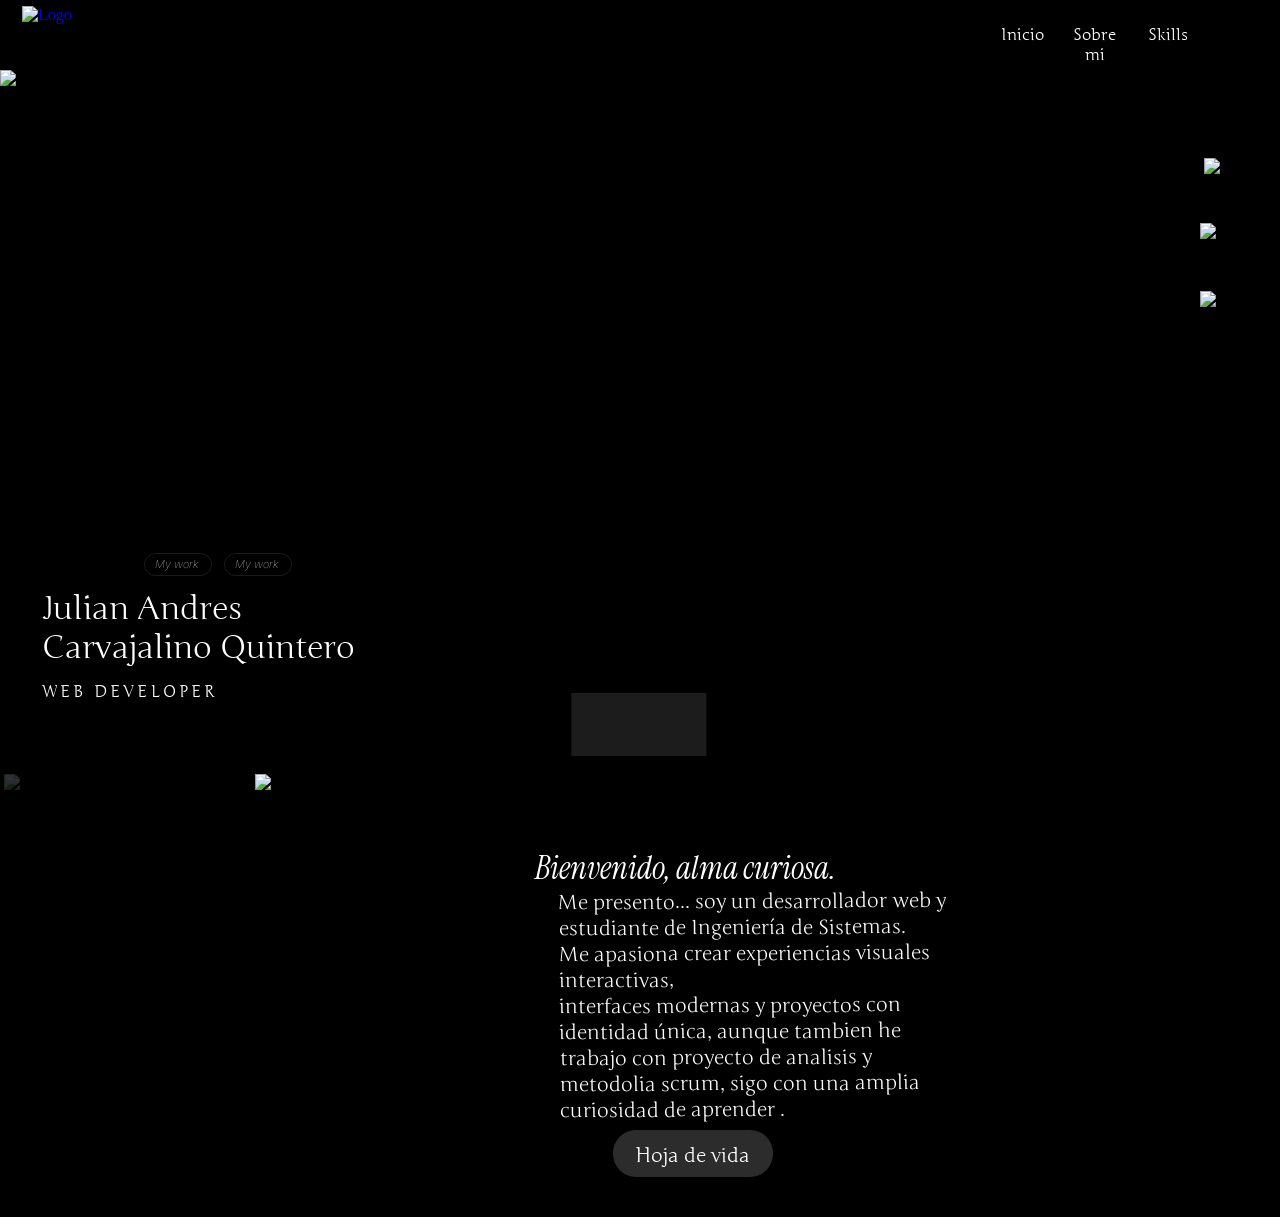
==== index.html @ bc27d87f "Initial portfolio" ====
<!DOCTYPE html>
<html lang="es">
<head>
  <meta charset="UTF-8" />
  <meta name="viewport" content="width=device-width, initial-scale=1.0" />
  <title>Julian Carvajalino - Portafolio</title>
  <link rel="preconnect" href="https://fonts.googleapis.com" />
  <link rel="preconnect" href="https://fonts.gstatic.com" crossorigin />
  <link href="https://fonts.googleapis.com/css2?family=Instrument+Serif:ital@1&family=Inter:wght@100;200;300;400&family=Junge&display=swap" rel="stylesheet" />
  <style>
    * { margin: 0; padding: 0; box-sizing: border-box; }
    body { background: #000; overflow-x: hidden; }

    /* ===== HEADER ===== */
    .Header {
      position: relative;
      width: 100%;
      height: 70px;
    }
    .Header .bar {
      position: absolute;
      background: #000;
      height: 70px;
      left: 0;
      right: 0;
      top: 0;
    }
    .Header .icono {
      position: absolute;
      display: block;
      cursor: pointer;
      height: 52.031px;
      left: 21.97px;
      top: 6.01px;
      width: 59.917px;
    }
    .Header .icono img {
      position: absolute;
      inset: 0;
      max-width: none;
      object-fit: cover;
      pointer-events: none;
      width: 100%;
      height: 100%;
    }
    .Header nav button {
      position: absolute;
      display: block;
      background: none;
      border: none;
      color: #fff;
      cursor: pointer;
      font-family: 'Junge', sans-serif;
      font-size: 16px;
      top: 25px;
      padding: 0;
    }
    .Header nav button p { line-height: normal; }
    .Header .btn-inicio { left: 1001.2px; width: 42.966px; }
    .Header .btn-sobremi { left: 1061.15px; width: 66.946px; }
    .Header .btn-skills { left: 1148.08px; width: 39.968px; }

    /* ===== HERO ===== */
    .Hero {
      position: relative;
      width: 100%;
      height: 703.989px;
      filter: drop-shadow(0px 4px 2px rgba(0,0,0,0.25));
    }
    .Hero .banner {
      position: absolute;
      height: 703.989px;
      left: 0;
      right: 1px;
      top: 0;
      overflow: hidden;
      pointer-events: none;
    }
    .Hero .banner img {
      position: absolute;
      height: 105.42%;
      left: -0.58%;
      max-width: none;
      top: 0;
      width: 101.15%;
    }
    .Hero .overlay {
      position: absolute;
      background: linear-gradient(to right, #000, rgba(0,0,0,0));
      height: 703.989px;
      left: 1px;
      opacity: 0.62;
      right: 0;
      top: 0;
    }
    .Hero .rounded-bg {
      position: absolute;
      background: rgba(0,0,0,0.2);
      height: 195.991px;
      left: 23.04px;
      border-radius: 29px;
      top: 458.44px;
      width: 409.652px;
    }
    .Hero .image2 {
      position: absolute;
      aspect-ratio: 1200 / 607;
      left: 0;
      right: 3px;
      top: 0;
    }
    .Hero .image2 img {
      position: absolute;
      inset: 0;
      max-width: none;
      object-fit: cover;
      pointer-events: none;
      width: 100%;
      height: 100%;
    }
    .Hero .webdev {
      position: absolute;
      font-family: 'Junge', sans-serif;
      height: 22.528px;
      line-height: normal;
      left: 42.07px;
      font-size: 16px;
      color: #fff;
      top: 611.63px;
      letter-spacing: 3.2px;
      width: 203.324px;
    }
    .Hero .name {
      position: absolute;
      font-family: 'Junge', sans-serif;
      height: 92.363px;
      line-height: 0;
      left: 42.07px;
      font-size: 32px;
      color: #fff;
      top: 519.26px;
      width: 371.591px;
      white-space: pre-wrap;
    }
    .Hero .name p { line-height: normal; margin-bottom: 0; }
    .Hero .social {
      position: absolute;
      display: block;
      background: none;
      border: none;
      cursor: pointer;
      padding: 0;
    }
    .Hero .social img {
      display: block;
      max-width: none;
      width: 100%;
      height: 100%;
    }
    .Hero .btn-watsap { right: 32.13px; width: 44px; height: 44px; top: 87.86px; }
    .Hero .btn-linkedin { right: 30.13px; width: 50px; height: 50px; top: 152.86px; }
    .Hero .btn-github { right: 30.13px; width: 50px; height: 50px; top: 220.86px; }
    .Hero .mywork-bg {
      position: absolute;
      background: rgba(0,0,0,0.2);
      height: 22.528px;
      border-radius: 11px;
      top: 483.22px;
      width: 67.107px;
    }
    .Hero .mywork-border {
      position: absolute;
      border: 0.5px solid rgba(255,255,255,0.1);
      inset: -0.5px;
      pointer-events: none;
      border-radius: 11.5px;
    }
    .Hero .mywork-text {
      position: absolute;
      font-family: 'Inter', sans-serif;
      font-weight: 100;
      height: 15.769px;
      font-style: italic;
      line-height: normal;
      font-size: 11px;
      color: #fff;
      top: 486.6px;
      width: 46.073px;
    }
    .Hero .mw1 .mywork-bg { left: 224.36px; }
    .Hero .mw1 .mywork-text { left: 235.37px; }
    .Hero .mw2 .mywork-bg { left: 144.23px; }
    .Hero .mw2 .mywork-text { left: 155.25px; }
    .Hero .white-bar {
      position: absolute;
      background: #fff;
      height: 63.077px;
      left: calc(50% - 1px);
      opacity: 0.11;
      top: 622.89px;
      width: 135.215px;
      transform: translateX(-50%);
    }

    /* ===== ABOUT ME ===== */
    .AboutMe {
      position: relative;
      width: 100%;
      height: 443px;
    }
    .AboutMe .bg-black {
      position: absolute;
      background: #000;
      border: 1px solid;
      height: 443px;
      left: 0;
      right: 3px;
      top: 0;
    }
    .AboutMe .bg-effects {
      position: absolute;
      height: 443px;
      left: 4px;
      right: 0;
      top: 0;
    }
    .AboutMe .bg-effects img {
      position: absolute;
      inset: 0;
      max-width: none;
      object-fit: cover;
      opacity: 0.2;
      pointer-events: none;
      width: 100%;
      height: 100%;
    }
    .AboutMe .img-person {
      position: absolute;
      height: 443px;
      left: 255px;
      top: 0;
      width: 249.279px;
    }
    .AboutMe .img-person img {
      position: absolute;
      inset: 0;
      max-width: none;
      object-fit: cover;
      pointer-events: none;
      width: 100%;
      height: 100%;
    }
    .AboutMe .text-wrap {
      position: absolute;
      display: flex;
      height: 189.877px;
      align-items: center;
      justify-content: center;
      right: 722px;
      top: 113px;
      transform: translateX(100%);
      width: 392px;
    }
    .AboutMe .text-inner {
      transform: rotate(-0.32deg) skewX(0.16deg);
    }
    .AboutMe .text-inner p {
      font-family: 'Junge', sans-serif;
      height: 187.706px;
      line-height: 0;
      font-size: 20px;
      color: #fff;
      width: 390.439px;
      white-space: pre-wrap;
      font-variation-settings: "CTGR" 0, "wdth" 100, "wght" 400;
    }
    .AboutMe .text-inner p span { display: block; line-height: normal; }
    .AboutMe .btn-cv-bg {
      position: absolute;
      background: rgba(217,217,217,0.2);
      height: 47px;
      left: 613px;
      border-radius: 23px;
      top: 356px;
      width: 160px;
    }
    .AboutMe .btn-cv {
      position: absolute;
      font-family: 'Junge', sans-serif;
      height: 23px;
      line-height: normal;
      left: 634px;
      font-size: 20px;
      color: #fff;
      top: 368px;
      width: 117px;
      background: none;
      border: none;
      cursor: pointer;
      padding: 0;
    }
    .AboutMe .welcome {
      position: absolute;
      font-family: 'Instrument Serif', serif;
      height: 40.05px;
      font-style: italic;
      left: 535px;
      font-size: 32px;
      color: #fff;
      top: 73px;
      width: 316px;
    }
    .AboutMe .arrow {
      position: absolute;
      display: flex;
      align-items: center;
      justify-content: center;
      left: calc(50% - 1.5px);
      width: 0;
      height: 0;
      top: 60.48px;
      transform: translateX(-50%);
    }
    .AboutMe .arrow-inner { transform: rotate(90deg); }
  </style>
</head>
<body>

  <!-- ============================== HEADER ============================== -->
  <header class="Header" data-name="Header">
    <div class="bar"></div>
    <a class="icono" href="/" target="_self" data-name="Icon_gato">
      <img src="AQUI_ICONO_GATO.png" alt="Logo" />
    </a>
    <nav>
      <button class="btn-inicio" data-name="Btn_Inicio"><p>Inicio</p></button>
      <button class="btn-sobremi" data-name="Btn_Sobremi"><p>Sobre mi</p></button>
      <button class="btn-skills" data-name="Btn_Skills"><p>Skills</p></button>
    </nav>
  </header>

  <!-- ============================== HERO ============================== -->
  <section class="Hero" data-name="Hero">
    <figure class="banner" data-name="Benner">
      <img src="AQUI_BANNER.jpg" alt="Banner fondo" />
    </figure>
    <div class="overlay" data-name="overlay oscuro"></div>
    <div class="rounded-bg"></div>
    <figure class="image2" data-name="image 2">
      <img src="AQUI_IMAGE2.png" alt="Julian Carvajalino" />
    </figure>
    <p class="webdev">WEB DEVELOPER</p>
    <div class="name">
      <p>Julian Andres</p>
      <p>Carvajalino Quintero</p>
    </div>

    <button class="social btn-watsap" data-name="Btn_Watsap">
      <img src="AQUI_BTN_WATSAP.png" alt="WhatsApp" />
    </button>
    <button class="social btn-linkedin" data-name="Btn_linkedin">
      <img src="AQUI_BTN_LINKEDIN.png" alt="LinkedIn" />
    </button>
    <button class="social btn-github" data-name="Btn_git">
      <img src="AQUI_BTN_GIT.png" alt="GitHub" />
    </button>

    <div class="mw1">
      <div class="mywork-bg"><div class="mywork-border"></div></div>
      <p class="mywork-text">My work</p>
    </div>
    <div class="mw2">
      <div class="mywork-bg"><div class="mywork-border"></div></div>
      <p class="mywork-text">My work</p>
    </div>

    <div class="white-bar"></div>
  </section>

  <!-- ============================== ABOUT ME ============================== -->
  <section class="AboutMe" data-name="About me">
    <div class="bg-black"></div>
    <figure class="bg-effects" data-name="210824_medium-ezgif.com-effects 1">
      <img src="AQUI_210824_EFFECTS.gif" alt="Efecto de fondo" />
    </figure>
    <figure class="img-person" data-name="image 3">
      <img src="AQUI_IMAGE3.png" alt="Julian Carvajalino" />
    </figure>

    <div class="text-wrap">
      <div class="text-inner">
        <p>
          <span>Me presento... soy un desarrollador web y estudiante de Ingeniería de Sistemas.</span>
          <span>Me apasiona crear experiencias visuales interactivas,</span>
          <span>interfaces modernas y proyectos con identidad única, aunque tambien he trabajo con proyecto de analisis y metodolia scrum, sigo con una amplia curiosidad de aprender .</span>
        </p>
      </div>
    </div>

    <div class="btn-cv-bg"></div>
    <button class="btn-cv" data-name="Btn_cv">Hoja de vida</button>
    <p class="welcome">Bienvenido, alma curiosa.</p>

    <div class="arrow">
      <div class="arrow-inner">
        <svg fill="none" preserveAspectRatio="none" viewBox="0 0 20.9099 36.8198" xmlns="http://www.w3.org/2000/svg">
          <path d="M0.75 35.5703L10.455 1.25L20.1599 35.5703" stroke="white" stroke-width="1.5" fill="none" />
        </svg>
      </div>
    </div>
  </section>

</body>
</html>
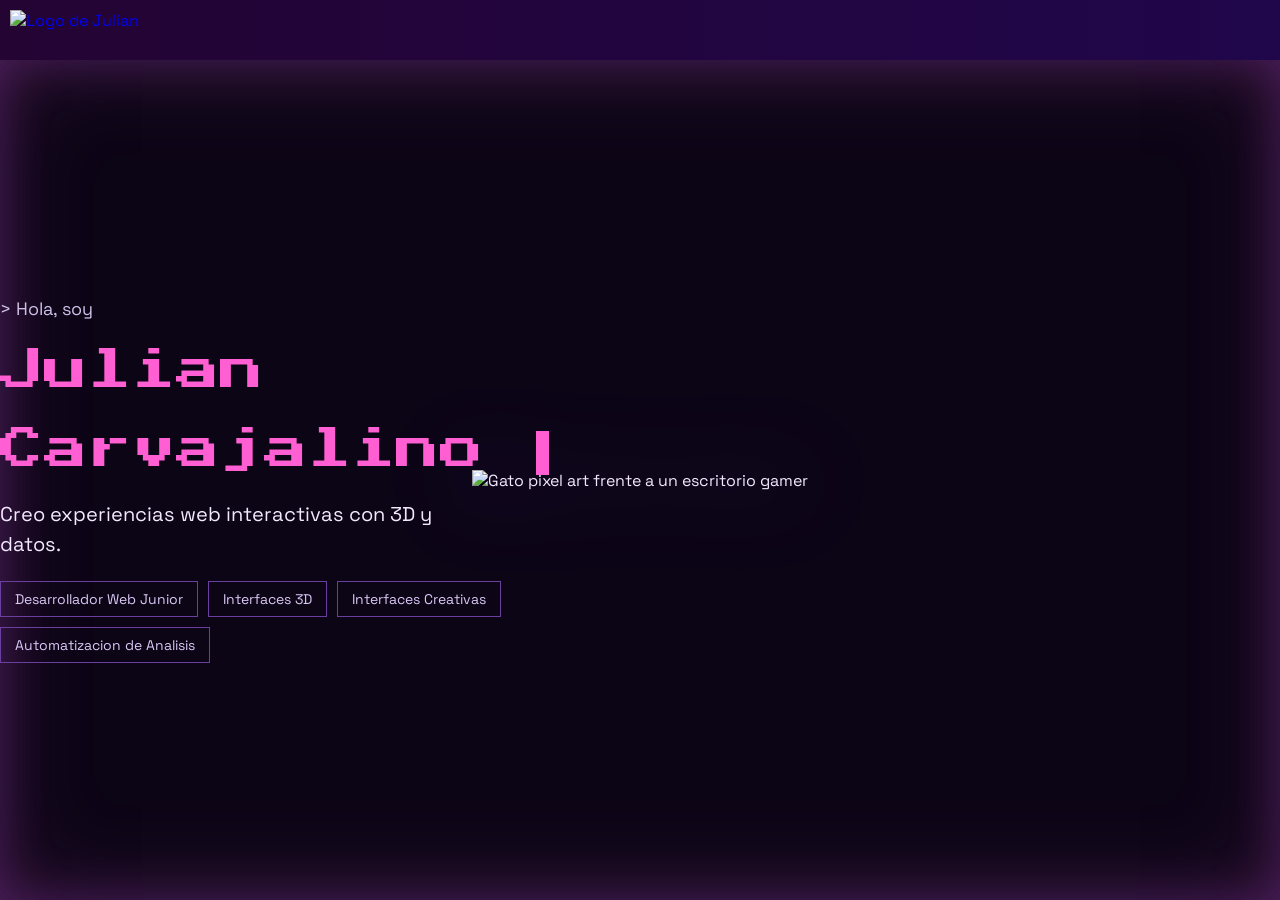
==== commit ff4c91b9: "Cambio de diseño y reformular ideas" ====
--- a/index.html
+++ b/index.html
@@ -1,414 +1,39 @@
 <!DOCTYPE html>
 <html lang="es">
 <head>
-  <meta charset="UTF-8" />
-  <meta name="viewport" content="width=device-width, initial-scale=1.0" />
-  <title>Julian Carvajalino - Portafolio</title>
-  <link rel="preconnect" href="https://fonts.googleapis.com" />
-  <link rel="preconnect" href="https://fonts.gstatic.com" crossorigin />
-  <link href="https://fonts.googleapis.com/css2?family=Instrument+Serif:ital@1&family=Inter:wght@100;200;300;400&family=Junge&display=swap" rel="stylesheet" />
-  <style>
-    * { margin: 0; padding: 0; box-sizing: border-box; }
-    body { background: #000; overflow-x: hidden; }
-
-    /* ===== HEADER ===== */
-    .Header {
-      position: relative;
-      width: 100%;
-      height: 70px;
-    }
-    .Header .bar {
-      position: absolute;
-      background: #000;
-      height: 70px;
-      left: 0;
-      right: 0;
-      top: 0;
-    }
-    .Header .icono {
-      position: absolute;
-      display: block;
-      cursor: pointer;
-      height: 52.031px;
-      left: 21.97px;
-      top: 6.01px;
-      width: 59.917px;
-    }
-    .Header .icono img {
-      position: absolute;
-      inset: 0;
-      max-width: none;
-      object-fit: cover;
-      pointer-events: none;
-      width: 100%;
-      height: 100%;
-    }
-    .Header nav button {
-      position: absolute;
-      display: block;
-      background: none;
-      border: none;
-      color: #fff;
-      cursor: pointer;
-      font-family: 'Junge', sans-serif;
-      font-size: 16px;
-      top: 25px;
-      padding: 0;
-    }
-    .Header nav button p { line-height: normal; }
-    .Header .btn-inicio { left: 1001.2px; width: 42.966px; }
-    .Header .btn-sobremi { left: 1061.15px; width: 66.946px; }
-    .Header .btn-skills { left: 1148.08px; width: 39.968px; }
-
-    /* ===== HERO ===== */
-    .Hero {
-      position: relative;
-      width: 100%;
-      height: 703.989px;
-      filter: drop-shadow(0px 4px 2px rgba(0,0,0,0.25));
-    }
-    .Hero .banner {
-      position: absolute;
-      height: 703.989px;
-      left: 0;
-      right: 1px;
-      top: 0;
-      overflow: hidden;
-      pointer-events: none;
-    }
-    .Hero .banner img {
-      position: absolute;
-      height: 105.42%;
-      left: -0.58%;
-      max-width: none;
-      top: 0;
-      width: 101.15%;
-    }
-    .Hero .overlay {
-      position: absolute;
-      background: linear-gradient(to right, #000, rgba(0,0,0,0));
-      height: 703.989px;
-      left: 1px;
-      opacity: 0.62;
-      right: 0;
-      top: 0;
-    }
-    .Hero .rounded-bg {
-      position: absolute;
-      background: rgba(0,0,0,0.2);
-      height: 195.991px;
-      left: 23.04px;
-      border-radius: 29px;
-      top: 458.44px;
-      width: 409.652px;
-    }
-    .Hero .image2 {
-      position: absolute;
-      aspect-ratio: 1200 / 607;
-      left: 0;
-      right: 3px;
-      top: 0;
-    }
-    .Hero .image2 img {
-      position: absolute;
-      inset: 0;
-      max-width: none;
-      object-fit: cover;
-      pointer-events: none;
-      width: 100%;
-      height: 100%;
-    }
-    .Hero .webdev {
-      position: absolute;
-      font-family: 'Junge', sans-serif;
-      height: 22.528px;
-      line-height: normal;
-      left: 42.07px;
-      font-size: 16px;
-      color: #fff;
-      top: 611.63px;
-      letter-spacing: 3.2px;
-      width: 203.324px;
-    }
-    .Hero .name {
-      position: absolute;
-      font-family: 'Junge', sans-serif;
-      height: 92.363px;
-      line-height: 0;
-      left: 42.07px;
-      font-size: 32px;
-      color: #fff;
-      top: 519.26px;
-      width: 371.591px;
-      white-space: pre-wrap;
-    }
-    .Hero .name p { line-height: normal; margin-bottom: 0; }
-    .Hero .social {
-      position: absolute;
-      display: block;
-      background: none;
-      border: none;
-      cursor: pointer;
-      padding: 0;
-    }
-    .Hero .social img {
-      display: block;
-      max-width: none;
-      width: 100%;
-      height: 100%;
-    }
-    .Hero .btn-watsap { right: 32.13px; width: 44px; height: 44px; top: 87.86px; }
-    .Hero .btn-linkedin { right: 30.13px; width: 50px; height: 50px; top: 152.86px; }
-    .Hero .btn-github { right: 30.13px; width: 50px; height: 50px; top: 220.86px; }
-    .Hero .mywork-bg {
-      position: absolute;
-      background: rgba(0,0,0,0.2);
-      height: 22.528px;
-      border-radius: 11px;
-      top: 483.22px;
-      width: 67.107px;
-    }
-    .Hero .mywork-border {
-      position: absolute;
-      border: 0.5px solid rgba(255,255,255,0.1);
-      inset: -0.5px;
-      pointer-events: none;
-      border-radius: 11.5px;
-    }
-    .Hero .mywork-text {
-      position: absolute;
-      font-family: 'Inter', sans-serif;
-      font-weight: 100;
-      height: 15.769px;
-      font-style: italic;
-      line-height: normal;
-      font-size: 11px;
-      color: #fff;
-      top: 486.6px;
-      width: 46.073px;
-    }
-    .Hero .mw1 .mywork-bg { left: 224.36px; }
-    .Hero .mw1 .mywork-text { left: 235.37px; }
-    .Hero .mw2 .mywork-bg { left: 144.23px; }
-    .Hero .mw2 .mywork-text { left: 155.25px; }
-    .Hero .white-bar {
-      position: absolute;
-      background: #fff;
-      height: 63.077px;
-      left: calc(50% - 1px);
-      opacity: 0.11;
-      top: 622.89px;
-      width: 135.215px;
-      transform: translateX(-50%);
-    }
-
-    /* ===== ABOUT ME ===== */
-    .AboutMe {
-      position: relative;
-      width: 100%;
-      height: 443px;
-    }
-    .AboutMe .bg-black {
-      position: absolute;
-      background: #000;
-      border: 1px solid;
-      height: 443px;
-      left: 0;
-      right: 3px;
-      top: 0;
-    }
-    .AboutMe .bg-effects {
-      position: absolute;
-      height: 443px;
-      left: 4px;
-      right: 0;
-      top: 0;
-    }
-    .AboutMe .bg-effects img {
-      position: absolute;
-      inset: 0;
-      max-width: none;
-      object-fit: cover;
-      opacity: 0.2;
-      pointer-events: none;
-      width: 100%;
-      height: 100%;
-    }
-    .AboutMe .img-person {
-      position: absolute;
-      height: 443px;
-      left: 255px;
-      top: 0;
-      width: 249.279px;
-    }
-    .AboutMe .img-person img {
-      position: absolute;
-      inset: 0;
-      max-width: none;
-      object-fit: cover;
-      pointer-events: none;
-      width: 100%;
-      height: 100%;
-    }
-    .AboutMe .text-wrap {
-      position: absolute;
-      display: flex;
-      height: 189.877px;
-      align-items: center;
-      justify-content: center;
-      right: 722px;
-      top: 113px;
-      transform: translateX(100%);
-      width: 392px;
-    }
-    .AboutMe .text-inner {
-      transform: rotate(-0.32deg) skewX(0.16deg);
-    }
-    .AboutMe .text-inner p {
-      font-family: 'Junge', sans-serif;
-      height: 187.706px;
-      line-height: 0;
-      font-size: 20px;
-      color: #fff;
-      width: 390.439px;
-      white-space: pre-wrap;
-      font-variation-settings: "CTGR" 0, "wdth" 100, "wght" 400;
-    }
-    .AboutMe .text-inner p span { display: block; line-height: normal; }
-    .AboutMe .btn-cv-bg {
-      position: absolute;
-      background: rgba(217,217,217,0.2);
-      height: 47px;
-      left: 613px;
-      border-radius: 23px;
-      top: 356px;
-      width: 160px;
-    }
-    .AboutMe .btn-cv {
-      position: absolute;
-      font-family: 'Junge', sans-serif;
-      height: 23px;
-      line-height: normal;
-      left: 634px;
-      font-size: 20px;
-      color: #fff;
-      top: 368px;
-      width: 117px;
-      background: none;
-      border: none;
-      cursor: pointer;
-      padding: 0;
-    }
-    .AboutMe .welcome {
-      position: absolute;
-      font-family: 'Instrument Serif', serif;
-      height: 40.05px;
-      font-style: italic;
-      left: 535px;
-      font-size: 32px;
-      color: #fff;
-      top: 73px;
-      width: 316px;
-    }
-    .AboutMe .arrow {
-      position: absolute;
-      display: flex;
-      align-items: center;
-      justify-content: center;
-      left: calc(50% - 1.5px);
-      width: 0;
-      height: 0;
-      top: 60.48px;
-      transform: translateX(-50%);
-    }
-    .AboutMe .arrow-inner { transform: rotate(90deg); }
-  </style>
+  <meta charset="UTF-8">
+  <meta name="viewport" content="width=device-width, initial-scale=1.0">
+  <title>Julian Andrés Carvajalino Quintero | Desarrollador Web</title>
+  <link rel="preconnect" href="https://fonts.googleapis.com">
+  <link rel="preconnect" href="https://fonts.gstatic.com" crossorigin>
+  <link href="https://fonts.googleapis.com/css2?family=Press+Start+2P&family=Space+Grotesk:wght@400;500;700&display=swap" rel="stylesheet">
+  <link rel="stylesheet" href="index.css">
 </head>
 <body>
-
-  <!-- ============================== HEADER ============================== -->
-  <header class="Header" data-name="Header">
-    <div class="bar"></div>
-    <a class="icono" href="/" target="_self" data-name="Icon_gato">
-      <img src="AQUI_ICONO_GATO.png" alt="Logo" />
-    </a>
-    <nav>
-      <button class="btn-inicio" data-name="Btn_Inicio"><p>Inicio</p></button>
-      <button class="btn-sobremi" data-name="Btn_Sobremi"><p>Sobre mi</p></button>
-      <button class="btn-skills" data-name="Btn_Skills"><p>Skills</p></button>
-    </nav>
+  <header>
+    <a href="#" class="logo"><img src="https://i.ibb.co/m5TYHz9v/image-removebg-preview.png" alt="Logo de Julian"></a>
   </header>
 
-  <!-- ============================== HERO ============================== -->
-  <section class="Hero" data-name="Hero">
-    <figure class="banner" data-name="Benner">
-      <img src="AQUI_BANNER.jpg" alt="Banner fondo" />
-    </figure>
-    <div class="overlay" data-name="overlay oscuro"></div>
-    <div class="rounded-bg"></div>
-    <figure class="image2" data-name="image 2">
-      <img src="AQUI_IMAGE2.png" alt="Julian Carvajalino" />
-    </figure>
-    <p class="webdev">WEB DEVELOPER</p>
-    <div class="name">
-      <p>Julian Andres</p>
-      <p>Carvajalino Quintero</p>
-    </div>
+  <main>
+    <div class="overlay"></div>
 
-    <button class="social btn-watsap" data-name="Btn_Watsap">
-      <img src="AQUI_BTN_WATSAP.png" alt="WhatsApp" />
-    </button>
-    <button class="social btn-linkedin" data-name="Btn_linkedin">
-      <img src="AQUI_BTN_LINKEDIN.png" alt="LinkedIn" />
-    </button>
-    <button class="social btn-github" data-name="Btn_git">
-      <img src="AQUI_BTN_GIT.png" alt="GitHub" />
-    </button>
+    <section class="hero">
+      <div class="hero-text">
+        <p class="saludo">&gt; Hola, soy</p>
+        <h1>Julian </h1>
+        <h1>Carvajalino <span class="cursor" aria-hidden="true"></span></h1>
+        <p class="frase">Creo experiencias web interactivas con 3D y datos.</p>
 
-    <div class="mw1">
-      <div class="mywork-bg"><div class="mywork-border"></div></div>
-      <p class="mywork-text">My work</p>
-    </div>
-    <div class="mw2">
-      <div class="mywork-bg"><div class="mywork-border"></div></div>
-      <p class="mywork-text">My work</p>
-    </div>
+        <ul class="etiquetas">
+          <li>Desarrollador Web Junior</li>
+          <li>Interfaces 3D</li>
+          <li>Interfaces Creativas</li>
+          <li>Automatizacion de Analisis</li>
+        </ul>
+      </div>
 
-    <div class="white-bar"></div>
-  </section>
-
-  <!-- ============================== ABOUT ME ============================== -->
-  <section class="AboutMe" data-name="About me">
-    <div class="bg-black"></div>
-    <figure class="bg-effects" data-name="210824_medium-ezgif.com-effects 1">
-      <img src="AQUI_210824_EFFECTS.gif" alt="Efecto de fondo" />
-    </figure>
-    <figure class="img-person" data-name="image 3">
-      <img src="AQUI_IMAGE3.png" alt="Julian Carvajalino" />
-    </figure>
-
-    <div class="text-wrap">
-      <div class="text-inner">
-        <p>
-          <span>Me presento... soy un desarrollador web y estudiante de Ingeniería de Sistemas.</span>
-          <span>Me apasiona crear experiencias visuales interactivas,</span>
-          <span>interfaces modernas y proyectos con identidad única, aunque tambien he trabajo con proyecto de analisis y metodolia scrum, sigo con una amplia curiosidad de aprender .</span>
-        </p>
-      </div>
-    </div>
-
-    <div class="btn-cv-bg"></div>
-    <button class="btn-cv" data-name="Btn_cv">Hoja de vida</button>
-    <p class="welcome">Bienvenido, alma curiosa.</p>
-
-    <div class="arrow">
-      <div class="arrow-inner">
-        <svg fill="none" preserveAspectRatio="none" viewBox="0 0 20.9099 36.8198" xmlns="http://www.w3.org/2000/svg">
-          <path d="M0.75 35.5703L10.455 1.25L20.1599 35.5703" stroke="white" stroke-width="1.5" fill="none" />
-        </svg>
-      </div>
-    </div>
-  </section>
-
+      <img class="hero-gato" src="https://i.postimg.cc/gk1Cxg14/descarga-Photoroom.png" alt="Gato pixel art frente a un escritorio gamer">
+    </section>
+  </main>
 </body>
-</html>
+</html>
--- a/index.css
+++ b/index.css
@@ -0,0 +1,197 @@
+:root {
+    --fondo: #0d0617;
+    --morado: #6b3fa0;
+    --texto: #f3e9ff;
+    --texto-suave: #cdbfe6;
+    --acento: #ff5fd2;
+}
+
+* {
+    margin: 0;
+    padding: 0;
+    box-sizing: border-box;
+}
+
+body {
+    font-family: 'Space Grotesk', sans-serif;
+    background: var(--fondo);
+    color: var(--texto);
+}
+
+a { text-decoration: none; }
+
+a:focus-visible {
+    outline: 3px solid var(--acento);
+    outline-offset: 3px;
+}
+
+/* ---------- Header ---------- */
+body header {
+    height: 60px;
+    width: 100%;
+    background: linear-gradient(to right, #240433, #20064b);
+    display: flex;
+    align-items: center;
+    justify-content: space-between;
+    padding-right: 48px;
+}
+
+body header img {
+    height: 100%;
+    padding: 10px;
+}
+
+header .logo {
+    height: 100%;
+    display: block;
+}
+
+/* ---------- Main ---------- */
+main {
+    position: relative;
+    width: 100%;
+    min-height: calc(100vh - 60px);
+    background-image: url("https://i.postimg.cc/htg0ZxmJ/descarga.jpg");
+    background-size: cover;
+    background-position: center;
+    overflow: hidden;
+    display: flex;
+    justify-content: center;
+    align-items: center;
+}
+
+main .overlay {
+    position: absolute;
+    inset: 0;
+    background: rgba(13, 6, 23, 0.72);
+    backdrop-filter: blur(8px);
+    box-shadow:
+        inset 0 0 50px rgba(190, 80, 255, 0.25),
+        inset 0 0 100px rgba(255, 100, 200, 0.15);
+    pointer-events: none;
+    z-index: 1;
+}
+
+.hero {
+    position: relative;
+    z-index: 2;
+    width: 100%;
+    max-width: 1600px;
+    padding: 48px;
+    display: flex;
+    align-items: center;
+    justify-content: center;
+    gap: 48px;
+}
+
+/* ---------- Texto ---------- */
+.hero-text {
+    display: flex;
+    flex-direction: column;
+    gap: 22px;
+    left: 0;
+    position: absolute;
+}
+
+.saludo {
+    font-size: 18px;
+    color: var(--texto-suave);
+}
+
+.hero-text h1 {
+    font-family: 'Press Start 2P', monospace;
+    font-weight: 400;
+    font-size: clamp(24px, 3.4vw, 44px);
+    line-height: 1.3;
+    color: var(--acento);
+}
+
+.cursor {
+    display: inline-block;
+    width: 0.3em;
+    height: 1em;
+    margin-left: 8px;
+    background: var(--acento);
+    vertical-align: -0.1em;
+    animation: parpadeo 1s steps(2) infinite;
+}
+
+@keyframes parpadeo { 50% { opacity: 0; } }
+
+.apellido {
+    font-size: 22px;
+    font-weight: 500;
+    color: var(--texto-suave);
+}
+
+.frase {
+    font-size: 20px;
+    line-height: 1.5;
+    max-width: 480px;
+}
+
+.etiquetas {
+    list-style: none;
+    display: inline-flex;
+    flex-wrap: wrap;
+    gap: 10px;
+    max-width: 600px;
+}
+
+.etiquetas li {
+    padding: 8px 14px;
+    border: 1px solid var(--morado);
+    color: #d9c8f5;
+    font-size: 14px;
+}
+
+/* ---------- Botones ---------- */
+.acciones {
+    display: flex;
+    flex-wrap: wrap;
+    gap: 16px;
+    margin-top: 8px;
+}
+
+.btn {
+    display: inline-block;
+    padding: 15px 28px;
+    font-size: 16px;
+    transition: background .2s, color .2s, border-color .2s;
+}
+
+.btn-principal {
+    background: var(--acento);
+    color: #1a0630;
+    font-weight: 700;
+    border: 2px solid var(--acento);
+}
+
+.btn-principal:hover { background: #ff86e0; border-color: #ff86e0; }
+
+.btn-secundario {
+    border: 2px solid var(--morado);
+    color: var(--texto);
+    font-weight: 500;
+}
+
+.btn-secundario:hover { border-color: var(--acento); color: var(--acento); }
+
+/* ---------- Gato ---------- */
+main img.hero-gato {
+    filter: drop-shadow(0 0 40px rgba(138, 63, 252, 0.55));
+    position: absolute;
+    z-index: -1;
+}
+
+/* ---------- Móvil ---------- */
+@media (max-width: 800px) {
+    body header { padding-right: 20px; }
+    header nav { gap: 18px; font-size: 14px; }
+    .hero { flex-direction: column; padding: 32px 24px 48px; }
+    main img.hero-gato { max-width: 320px; }
+}
+
+@media (prefers-reduced-motion: reduce) {
+    .cursor { animation: none; }
+}
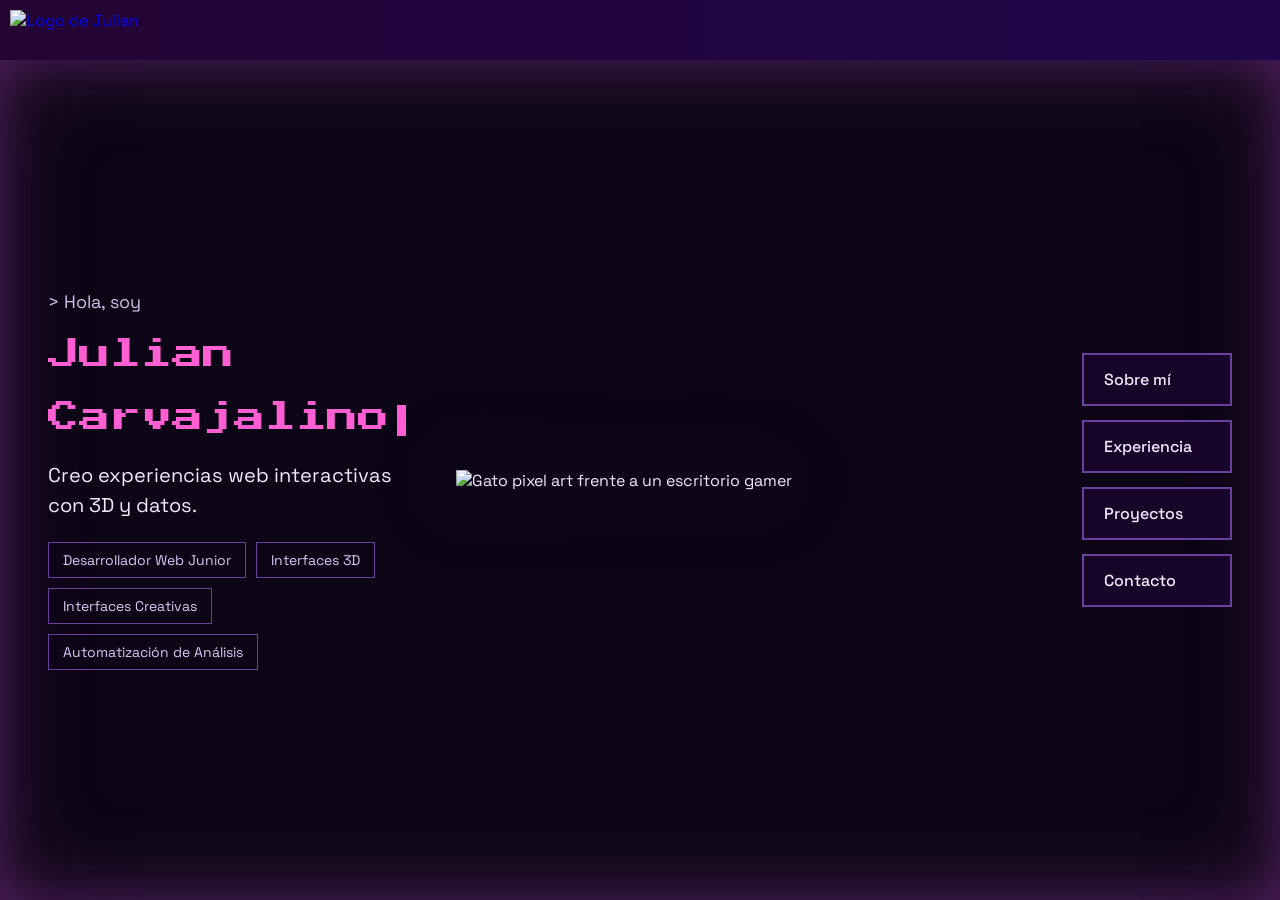
==== commit bce01fba: "fit: mejora vista principal" ====
--- a/index.html
+++ b/index.html
@@ -20,20 +20,86 @@
     <section class="hero">
       <div class="hero-text">
         <p class="saludo">&gt; Hola, soy</p>
-        <h1>Julian </h1>
-        <h1>Carvajalino <span class="cursor" aria-hidden="true"></span></h1>
+        <h1>Julian</h1>
+        <h1>Carvajalino<span class="cursor" aria-hidden="true"></span></h1>
         <p class="frase">Creo experiencias web interactivas con 3D y datos.</p>
 
         <ul class="etiquetas">
           <li>Desarrollador Web Junior</li>
           <li>Interfaces 3D</li>
           <li>Interfaces Creativas</li>
-          <li>Automatizacion de Analisis</li>
+          <li>Automatización de Análisis</li>
         </ul>
       </div>
 
       <img class="hero-gato" src="https://i.postimg.cc/gk1Cxg14/descarga-Photoroom.png" alt="Gato pixel art frente a un escritorio gamer">
+
+      <!-- Botones de la derecha: cada uno abre un panel -->
+      <nav class="menu" aria-label="Secciones del portafolio">
+        <button type="button" class="menu-btn" data-panel="sobre-mi" aria-haspopup="dialog">Sobre mí</button>
+        <button type="button" class="menu-btn" data-panel="experiencia" aria-haspopup="dialog">Experiencia</button>
+        <button type="button" class="menu-btn" data-panel="proyectos" aria-haspopup="dialog">Proyectos</button>
+        <button type="button" class="menu-btn" data-panel="contacto" aria-haspopup="dialog">Contacto</button>
+      </nav>
     </section>
+
+    <!-- ========== PANELES (se abren por encima) ========== -->
+    <div class="panel" id="sobre-mi" role="dialog" aria-modal="true" aria-labelledby="t-sobre-mi" hidden>
+      <div class="panel-card">
+        <button type="button" class="panel-cerrar" aria-label="Cerrar">&times;</button>
+        <h2 id="t-sobre-mi">Sobre mí</h2>
+        <p>Soy desarrollador web junior y me gusta construir interfaces que se sienten vivas: 3D, animación y detalles creativos.</p>
+        <p>También trabajo con datos y automatizo análisis para que la información se entienda más rápido.</p>
+        <p>[Agrega aquí de dónde eres, qué estudiaste y qué estás buscando ahora.]</p>
+      </div>
+    </div>
+
+    <div class="panel" id="experiencia" role="dialog" aria-modal="true" aria-labelledby="t-experiencia" hidden>
+      <div class="panel-card">
+        <button type="button" class="panel-cerrar" aria-label="Cerrar">&times;</button>
+        <h2 id="t-experiencia">Experiencia</h2>
+        <ul class="linea">
+          <li>
+            <span class="fecha">[Año – Año]</span>
+            <h3>[Cargo]</h3>
+            <p>[Empresa o proyecto] · [Qué hiciste y qué lograste.]</p>
+          </li>
+          <li>
+            <span class="fecha">[Año – Año]</span>
+            <h3>[Cargo]</h3>
+            <p>[Empresa o proyecto] · [Qué hiciste y qué lograste.]</p>
+          </li>
+        </ul>
+      </div>
+    </div>
+
+    <div class="panel" id="proyectos" role="dialog" aria-modal="true" aria-labelledby="t-proyectos" hidden>
+      <div class="panel-card">
+        <button type="button" class="panel-cerrar" aria-label="Cerrar">&times;</button>
+        <h2 id="t-proyectos">Proyectos</h2>
+        <div class="rejilla">
+          <a href="#" class="proyecto"><h3>[Proyecto 1]</h3><p>[Una línea de qué es y con qué lo hiciste.]</p></a>
+          <a href="#" class="proyecto"><h3>[Proyecto 2]</h3><p>[Una línea de qué es y con qué lo hiciste.]</p></a>
+          <a href="#" class="proyecto"><h3>[Proyecto 3]</h3><p>[Una línea de qué es y con qué lo hiciste.]</p></a>
+        </div>
+      </div>
+    </div>
+
+    <div class="panel" id="contacto" role="dialog" aria-modal="true" aria-labelledby="t-contacto" hidden>
+      <div class="panel-card">
+        <button type="button" class="panel-cerrar" aria-label="Cerrar">&times;</button>
+        <h2 id="t-contacto">Contacto</h2>
+        <p>¿Tienes una idea o una oportunidad? Escríbeme.</p>
+        <ul class="enlaces">
+          <li><a href="mailto:tucorreo@ejemplo.com">tucorreo@ejemplo.com</a></li>
+          <li><a href="#">GitHub</a></li>
+          <li><a href="#">LinkedIn</a></li>
+        </ul>
+        <a href="#" class="btn btn-principal">Descargar CV</a>
+      </div>
+    </div>
   </main>
+
+  <script src="index.js"></script>
 </body>
 </html>
--- a/index.css
+++ b/index.css
@@ -4,6 +4,7 @@
     --texto: #f3e9ff;
     --texto-suave: #cdbfe6;
     --acento: #ff5fd2;
+    --alto-header: 60px;
 }
 
 * {
@@ -12,6 +13,11 @@
     box-sizing: border-box;
 }
 
+html, body {
+    height: 100%;
+    overflow: hidden; /* una sola pantalla, sin scroll */
+}
+
 body {
     font-family: 'Space Grotesk', sans-serif;
     background: var(--fondo);
@@ -20,20 +26,19 @@
 
 a { text-decoration: none; }
 
-a:focus-visible {
+a:focus-visible,
+button:focus-visible {
     outline: 3px solid var(--acento);
     outline-offset: 3px;
 }
 
 /* ---------- Header ---------- */
 body header {
-    height: 60px;
+    height: var(--alto-header);
     width: 100%;
     background: linear-gradient(to right, #240433, #20064b);
     display: flex;
     align-items: center;
-    justify-content: space-between;
-    padding-right: 48px;
 }
 
 body header img {
@@ -50,14 +55,12 @@
 main {
     position: relative;
     width: 100%;
-    min-height: calc(100vh - 60px);
+    height: calc(100vh - var(--alto-header));
+    height: calc(100dvh - var(--alto-header));
     background-image: url("https://i.postimg.cc/htg0ZxmJ/descarga.jpg");
     background-size: cover;
     background-position: center;
     overflow: hidden;
-    display: flex;
-    justify-content: center;
-    align-items: center;
 }
 
 main .overlay {
@@ -72,25 +75,27 @@
     z-index: 1;
 }
 
+/* Tres zonas en columnas: texto | gato | botones.
+   Cada una tiene su propio espacio, nunca se pisan. */
 .hero {
-    position: relative;
+    position: absolute;
+    inset: 0;
     z-index: 2;
-    width: 100%;
-    max-width: 1600px;
-    padding: 48px;
-    display: flex;
+    display: grid;
+    grid-template-columns: repeat(3, minmax(0, 1fr)); /* 3 columnas iguales: el gato queda en el centro exacto */
+    grid-template-rows: minmax(0, 1fr);
     align-items: center;
-    justify-content: center;
-    gap: 48px;
-}
-
-/* ---------- Texto ---------- */
+    column-gap: 40px;
+    padding: 24px 48px;
+}
+
+/* ---------- Texto (izquierda) ---------- */
 .hero-text {
+    container-type: inline-size; /* el título se ajusta al ancho de esta columna */
     display: flex;
     flex-direction: column;
     gap: 22px;
-    left: 0;
-    position: absolute;
+    min-width: 0;
 }
 
 .saludo {
@@ -101,7 +106,7 @@
 .hero-text h1 {
     font-family: 'Press Start 2P', monospace;
     font-weight: 400;
-    font-size: clamp(24px, 3.4vw, 44px);
+    font-size: clamp(14px, 8.5cqi, 44px); /* "Carvajalino" = 11 letras */
     line-height: 1.3;
     color: var(--acento);
 }
@@ -118,12 +123,6 @@
 
 @keyframes parpadeo { 50% { opacity: 0; } }
 
-.apellido {
-    font-size: 22px;
-    font-weight: 500;
-    color: var(--texto-suave);
-}
-
 .frase {
     font-size: 20px;
     line-height: 1.5;
@@ -145,19 +144,152 @@
     font-size: 14px;
 }
 
-/* ---------- Botones ---------- */
-.acciones {
-    display: flex;
-    flex-wrap: wrap;
+/* ---------- Gato (centro) ---------- */
+.hero-gato-caja {
+    align-self: stretch;
+    min-height: 0;
+    min-width: 0;
+    display: flex;
+    align-items: center;
+    justify-content: center;
+}
+
+main img.hero-gato {
+    filter: drop-shadow(0 0 40px rgba(138, 63, 252, 0.55));
+    max-width: 100%;
+    max-height: 85%;
+    object-fit: contain;
+}
+
+/* ---------- Botones de la derecha ---------- */
+.menu {
+    justify-self: end;
+    display: flex;
+    flex-direction: column;
+    gap: 14px;
+}
+
+.menu-btn {
+    font: 500 16px 'Space Grotesk', sans-serif;
+    min-width: 150px;
+    padding: 14px 20px;
+    text-align: left;
+    color: var(--texto);
+    background: rgba(26, 6, 48, 0.75);
+    border: 2px solid var(--morado);
+    cursor: pointer;
+    transition: border-color .2s, color .2s, background .2s, transform .2s;
+}
+
+.menu-btn:hover {
+    border-color: var(--acento);
+    color: var(--acento);
+    background: rgba(255, 95, 210, 0.1);
+    transform: translateX(-4px);
+}
+
+/* ---------- Paneles por encima ---------- */
+.panel {
+    position: absolute;
+    inset: 0;
+    z-index: 10;
+    display: flex;
+    align-items: center;
+    justify-content: center;
+    padding: 32px;
+    background: rgba(8, 3, 16, 0.78);
+    backdrop-filter: blur(6px);
+    animation: aparece .25s ease-out;
+}
+
+.panel[hidden] { display: none; }
+
+.panel-card {
+    position: relative;
+    width: 100%;
+    max-width: 720px;
+    max-height: 100%;
+    overflow-y: auto; /* si el contenido es largo, se desplaza dentro del panel */
+    padding: 40px;
+    background: #1a0b2e;
+    border: 2px solid var(--morado);
+    box-shadow: 0 0 60px rgba(138, 63, 252, 0.35);
+    display: flex;
+    flex-direction: column;
+    gap: 18px;
+    animation: sube .3s ease-out;
+}
+
+@keyframes aparece { from { opacity: 0; } }
+@keyframes sube { from { transform: translateY(24px); opacity: 0; } }
+
+.panel-card h2 {
+    font-family: 'Press Start 2P', monospace;
+    font-weight: 400;
+    font-size: clamp(18px, 2.4vw, 26px);
+    line-height: 1.4;
+    color: var(--acento);
+    padding-right: 40px;
+}
+
+.panel-card p {
+    font-size: 18px;
+    line-height: 1.6;
+    color: var(--texto);
+    max-width: 62ch;
+}
+
+.panel-cerrar {
+    position: absolute;
+    top: 14px;
+    right: 14px;
+    width: 44px;
+    height: 44px;
+    font-size: 28px;
+    line-height: 1;
+    color: var(--texto-suave);
+    background: none;
+    border: 2px solid var(--morado);
+    cursor: pointer;
+    transition: color .2s, border-color .2s;
+}
+
+.panel-cerrar:hover { color: var(--acento); border-color: var(--acento); }
+
+/* Experiencia */
+.linea { list-style: none; display: flex; flex-direction: column; gap: 22px; }
+.linea li { padding-left: 18px; border-left: 3px solid var(--morado); }
+.fecha { font-size: 14px; color: var(--texto-suave); }
+.linea h3, .proyecto h3 { font-size: 20px; color: var(--texto); margin: 4px 0; }
+.linea p { font-size: 16px; }
+
+/* Proyectos */
+.rejilla {
+    display: grid;
+    grid-template-columns: repeat(auto-fit, minmax(190px, 1fr));
     gap: 16px;
-    margin-top: 8px;
-}
+}
+
+.proyecto {
+    display: block;
+    padding: 20px;
+    border: 2px solid var(--morado);
+    transition: border-color .2s, background .2s;
+}
+
+.proyecto:hover { border-color: var(--acento); background: rgba(255, 95, 210, 0.08); }
+.proyecto p { font-size: 15px; color: var(--texto-suave); }
+
+/* Contacto */
+.enlaces { list-style: none; display: flex; flex-direction: column; gap: 10px; }
+.enlaces a { font-size: 18px; color: var(--texto-suave); border-bottom: 1px solid var(--morado); }
+.enlaces a:hover { color: var(--acento); border-color: var(--acento); }
 
 .btn {
+    align-self: flex-start;
     display: inline-block;
     padding: 15px 28px;
     font-size: 16px;
-    transition: background .2s, color .2s, border-color .2s;
 }
 
 .btn-principal {
@@ -165,33 +297,53 @@
     color: #1a0630;
     font-weight: 700;
     border: 2px solid var(--acento);
-}
-
-.btn-principal:hover { background: #ff86e0; border-color: #ff86e0; }
-
-.btn-secundario {
-    border: 2px solid var(--morado);
-    color: var(--texto);
-    font-weight: 500;
-}
-
-.btn-secundario:hover { border-color: var(--acento); color: var(--acento); }
-
-/* ---------- Gato ---------- */
-main img.hero-gato {
-    filter: drop-shadow(0 0 40px rgba(138, 63, 252, 0.55));
-    position: absolute;
-    z-index: -1;
-}
-
-/* ---------- Móvil ---------- */
-@media (max-width: 800px) {
-    body header { padding-right: 20px; }
-    header nav { gap: 18px; font-size: 14px; }
-    .hero { flex-direction: column; padding: 32px 24px 48px; }
-    main img.hero-gato { max-width: 320px; }
+    transition: background .2s;
+}
+
+.btn-principal:hover { background: #ff86e0; }
+
+/* ---------- Tablet: texto y gato arriba, botones en una fila abajo ---------- */
+@media (max-width: 1100px) {
+    .hero {
+        grid-template-columns: minmax(0, 1.1fr) minmax(0, 1fr);
+        grid-template-rows: minmax(0, 1fr) auto;
+        column-gap: 24px;
+        row-gap: 20px;
+        padding: 24px 32px;
+    }
+    .menu {
+        grid-column: 1 / -1;
+        justify-self: stretch;
+        flex-direction: row;
+        flex-wrap: wrap;
+        gap: 12px;
+    }
+    .menu-btn { flex: 1 1 140px; min-width: 0; text-align: center; }
+    .menu-btn:hover { transform: none; }
+}
+
+/* ---------- Móvil: todo en una columna (texto, gato, botones) ---------- */
+@media (max-width: 700px) {
+    .hero {
+        grid-template-columns: minmax(0, 1fr);
+        grid-template-rows: auto minmax(0, 1fr) auto;
+        padding: 20px 20px 16px;
+        row-gap: 14px;
+        align-items: start;
+    }
+    .hero-text { gap: 12px; }
+    .saludo { font-size: 15px; }
+    .frase { font-size: 16px; }
+    .etiquetas { gap: 6px; }
+    .etiquetas li { font-size: 12px; padding: 5px 8px; }
+    .hero-gato-caja { align-self: stretch; }
+    .menu-btn { flex: 1 1 40%; padding: 12px; }
+
+    .panel { padding: 16px; }
+    .panel-card { padding: 28px 22px; }
 }
 
 @media (prefers-reduced-motion: reduce) {
-    .cursor { animation: none; }
+    .cursor, .panel, .panel-card { animation: none; }
+    .menu-btn { transition: none; }
 }
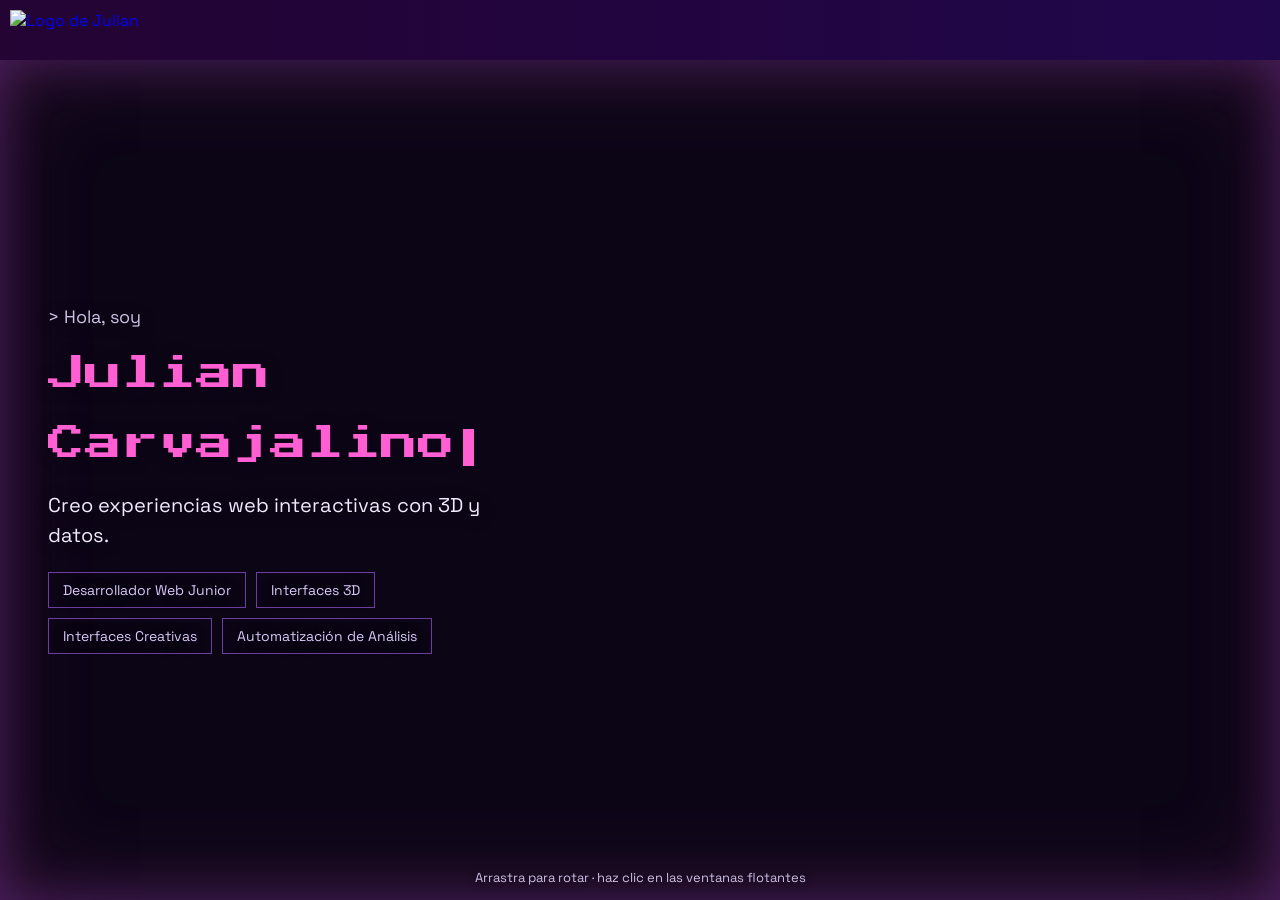
==== commit 1047ae30: "feat: cambio a vista 3d" ====
--- a/index.html
+++ b/index.html
@@ -17,6 +17,9 @@
   <main>
     <div class="overlay"></div>
 
+    <!-- Escena 3D a pantalla completa (fondo). Se dibuja con escena.js -->
+    <div id="escena-3d" class="hero-gato-caja" role="img" aria-label="Escena 3D de bloques: gata gamer frente a un escritorio. Haz clic en las ventanas flotantes para abrir cada sección."></div>
+
     <section class="hero">
       <div class="hero-text">
         <p class="saludo">&gt; Hola, soy</p>
@@ -32,16 +35,19 @@
         </ul>
       </div>
 
-      <img class="hero-gato" src="https://i.postimg.cc/gk1Cxg14/descarga-Photoroom.png" alt="Gato pixel art frente a un escritorio gamer">
 
-      <!-- Botones de la derecha: cada uno abre un panel -->
-      <nav class="menu" aria-label="Secciones del portafolio">
-        <button type="button" class="menu-btn" data-panel="sobre-mi" aria-haspopup="dialog">Sobre mí</button>
-        <button type="button" class="menu-btn" data-panel="experiencia" aria-haspopup="dialog">Experiencia</button>
-        <button type="button" class="menu-btn" data-panel="proyectos" aria-haspopup="dialog">Proyectos</button>
-        <button type="button" class="menu-btn" data-panel="contacto" aria-haspopup="dialog">Contacto</button>
-      </nav>
     </section>
+
+    <!-- Acceso por teclado / lector de pantalla (oculto a la vista; se muestra al enfocar con Tab).
+         Con el mouse se abren haciendo clic en las ventanas flotantes del 3D. -->
+    <nav class="menu" aria-label="Secciones del portafolio">
+      <button type="button" class="menu-btn" data-panel="sobre-mi" aria-haspopup="dialog">Sobre mí</button>
+      <button type="button" class="menu-btn" data-panel="experiencia" aria-haspopup="dialog">Experiencia</button>
+      <button type="button" class="menu-btn" data-panel="proyectos" aria-haspopup="dialog">Proyectos</button>
+      <button type="button" class="menu-btn" data-panel="contacto" aria-haspopup="dialog">Contacto</button>
+    </nav>
+
+    <p class="pista" aria-hidden="true">Arrastra para rotar · haz clic en las ventanas flotantes</p>
 
     <!-- ========== PANELES (se abren por encima) ========== -->
     <div class="panel" id="sobre-mi" role="dialog" aria-modal="true" aria-labelledby="t-sobre-mi" hidden>
@@ -100,6 +106,9 @@
     </div>
   </main>
 
+  <!-- Three.js r128 (cdnjs), luego la escena, luego tu index.js de siempre -->
+  <script src="https://cdnjs.cloudflare.com/ajax/libs/three.js/r128/three.min.js"></script>
+  <script src="escena.js"></script>
   <script src="index.js"></script>
 </body>
 </html>
--- a/index.css
+++ b/index.css
@@ -57,7 +57,6 @@
     width: 100%;
     height: calc(100vh - var(--alto-header));
     height: calc(100dvh - var(--alto-header));
-    background-image: url("https://i.postimg.cc/htg0ZxmJ/descarga.jpg");
     background-size: cover;
     background-position: center;
     overflow: hidden;
@@ -75,28 +74,29 @@
     z-index: 1;
 }
 
-/* Tres zonas en columnas: texto | gato | botones.
-   Cada una tiene su propio espacio, nunca se pisan. */
+/* Capas: fondo (1) < escena 3D (2) < texto (3) < paneles (10).
+   El texto no bloquea el mouse, así que se puede arrastrar/clicar el 3D por debajo. */
 .hero {
     position: absolute;
     inset: 0;
-    z-index: 2;
-    display: grid;
-    grid-template-columns: repeat(3, minmax(0, 1fr)); /* 3 columnas iguales: el gato queda en el centro exacto */
-    grid-template-rows: minmax(0, 1fr);
+    z-index: 3;
+    display: flex;
     align-items: center;
-    column-gap: 40px;
     padding: 24px 48px;
+    pointer-events: none;
 }
 
 /* ---------- Texto (izquierda) ---------- */
 .hero-text {
+    width: min(34vw, 520px);
     container-type: inline-size; /* el título se ajusta al ancho de esta columna */
     display: flex;
     flex-direction: column;
     gap: 22px;
     min-width: 0;
 }
+
+.hero-text { text-shadow: 0 2px 14px rgba(13, 6, 23, .95); }
 
 .saludo {
     font-size: 18px;
@@ -141,52 +141,85 @@
     padding: 8px 14px;
     border: 1px solid var(--morado);
     color: #d9c8f5;
+    background: rgba(13, 6, 23, .55);
     font-size: 14px;
 }
 
-/* ---------- Gato (centro) ---------- */
+/* ---------- Escena 3D (pantalla completa) ---------- */
 .hero-gato-caja {
-    align-self: stretch;
-    min-height: 0;
-    min-width: 0;
-    display: flex;
-    align-items: center;
-    justify-content: center;
-}
-
-main img.hero-gato {
-    filter: drop-shadow(0 0 40px rgba(138, 63, 252, 0.55));
-    max-width: 100%;
-    max-height: 85%;
-    object-fit: contain;
-}
-
-/* ---------- Botones de la derecha ---------- */
+    position: absolute;
+    inset: 0;
+    z-index: 2;
+}
+
+.hero-gato-caja canvas {
+    position: absolute;
+    inset: 0;
+    width: 100%;
+    height: 100%;
+    display: block;
+}
+
+/* Etiqueta que sigue al mouse al pasar sobre una ventana */
+.etiqueta-3d {
+    position: absolute;
+    z-index: 4;
+    transform: translate(14px, -38px);
+    padding: 7px 10px;
+    font: 400 10px 'Press Start 2P', monospace;
+    color: var(--acento);
+    background: rgba(26, 6, 48, .92);
+    border: 2px solid var(--acento);
+    white-space: nowrap;
+    pointer-events: none;
+}
+
+.pista {
+    position: absolute;
+    left: 0;
+    right: 0;
+    bottom: 14px;
+    z-index: 3;
+    text-align: center;
+    font-size: 13px;
+    color: var(--texto-suave);
+    text-shadow: 0 1px 8px rgba(13, 6, 23, .95);
+    pointer-events: none;
+}
+
+/* Botones solo para teclado / lector de pantalla: ocultos hasta recibir foco */
 .menu {
-    justify-self: end;
-    display: flex;
-    flex-direction: column;
-    gap: 14px;
+    position: absolute;
+    left: 50%;
+    bottom: 48px;
+    transform: translateX(-50%);
+    z-index: 5;
+    display: flex;
+    gap: 10px;
+    width: 1px;
+    height: 1px;
+    overflow: hidden;
+    clip-path: inset(50%);
+    white-space: nowrap;
+}
+
+.menu:focus-within {
+    width: auto;
+    height: auto;
+    overflow: visible;
+    clip-path: none;
 }
 
 .menu-btn {
-    font: 500 16px 'Space Grotesk', sans-serif;
-    min-width: 150px;
-    padding: 14px 20px;
-    text-align: left;
+    font: 500 15px 'Space Grotesk', sans-serif;
+    padding: 12px 18px;
     color: var(--texto);
-    background: rgba(26, 6, 48, 0.75);
+    background: rgba(26, 6, 48, 0.9);
     border: 2px solid var(--morado);
     cursor: pointer;
-    transition: border-color .2s, color .2s, background .2s, transform .2s;
-}
-
-.menu-btn:hover {
-    border-color: var(--acento);
-    color: var(--acento);
-    background: rgba(255, 95, 210, 0.1);
-    transform: translateX(-4px);
-}
+}
+
+.menu-btn:hover { border-color: var(--acento); color: var(--acento); }
 
 /* ---------- Paneles por encima ---------- */
 .panel {
@@ -302,42 +335,21 @@
 
 .btn-principal:hover { background: #ff86e0; }
 
-/* ---------- Tablet: texto y gato arriba, botones en una fila abajo ---------- */
+/* ---------- Tablet ---------- */
 @media (max-width: 1100px) {
-    .hero {
-        grid-template-columns: minmax(0, 1.1fr) minmax(0, 1fr);
-        grid-template-rows: minmax(0, 1fr) auto;
-        column-gap: 24px;
-        row-gap: 20px;
-        padding: 24px 32px;
-    }
-    .menu {
-        grid-column: 1 / -1;
-        justify-self: stretch;
-        flex-direction: row;
-        flex-wrap: wrap;
-        gap: 12px;
-    }
-    .menu-btn { flex: 1 1 140px; min-width: 0; text-align: center; }
-    .menu-btn:hover { transform: none; }
-}
-
-/* ---------- Móvil: todo en una columna (texto, gato, botones) ---------- */
+    .hero { padding: 24px 32px; }
+    .hero-text { width: min(44vw, 460px); }
+}
+
+/* ---------- Móvil: el texto va arriba y la escena queda detrás, más abajo ---------- */
 @media (max-width: 700px) {
-    .hero {
-        grid-template-columns: minmax(0, 1fr);
-        grid-template-rows: auto minmax(0, 1fr) auto;
-        padding: 20px 20px 16px;
-        row-gap: 14px;
-        align-items: start;
-    }
-    .hero-text { gap: 12px; }
+    .hero { align-items: flex-start; padding: 20px 20px 16px; }
+    .hero-text { width: 100%; gap: 12px; }
     .saludo { font-size: 15px; }
     .frase { font-size: 16px; }
     .etiquetas { gap: 6px; }
     .etiquetas li { font-size: 12px; padding: 5px 8px; }
-    .hero-gato-caja { align-self: stretch; }
-    .menu-btn { flex: 1 1 40%; padding: 12px; }
+    .pista { font-size: 12px; bottom: 10px; }
 
     .panel { padding: 16px; }
     .panel-card { padding: 28px 22px; }
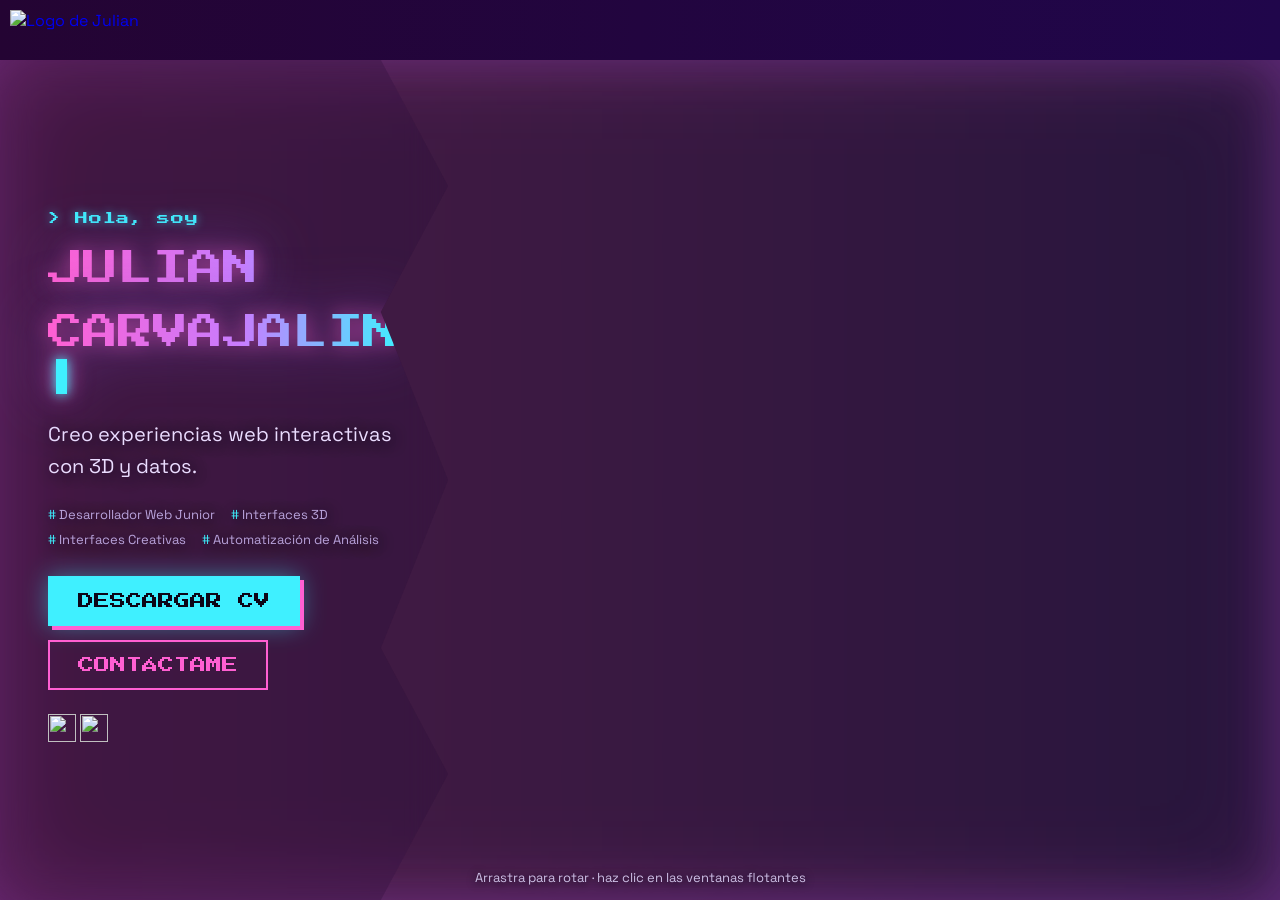
==== commit 6b6d8718: "feat: hero text nuevo diseño falta implementar botones de redes" ====
--- a/index.html
+++ b/index.html
@@ -1,114 +1,164 @@
 <!DOCTYPE html>
 <html lang="es">
-<head>
-  <meta charset="UTF-8">
-  <meta name="viewport" content="width=device-width, initial-scale=1.0">
-  <title>Julian Andrés Carvajalino Quintero | Desarrollador Web</title>
-  <link rel="preconnect" href="https://fonts.googleapis.com">
-  <link rel="preconnect" href="https://fonts.gstatic.com" crossorigin>
-  <link href="https://fonts.googleapis.com/css2?family=Press+Start+2P&family=Space+Grotesk:wght@400;500;700&display=swap" rel="stylesheet">
-  <link rel="stylesheet" href="index.css">
-</head>
-<body>
-  <header>
-    <a href="#" class="logo"><img src="https://i.ibb.co/m5TYHz9v/image-removebg-preview.png" alt="Logo de Julian"></a>
-  </header>
+  <head>
+    <meta charset="UTF-8">
+    <meta name="viewport" content="width=device-width, initial-scale=1.0">
+    <title>Julian Andrés Carvajalino Quintero | Desarrollador Web</title>
+    <link rel="preconnect" href="https://fonts.googleapis.com">
+    <link rel="preconnect" href="https://fonts.gstatic.com" crossorigin>
+    <link
+      href="https://fonts.googleapis.com/css2?family=Press+Start+2P&family=Space+Grotesk:wght@400;500;700&display=swap"
+      rel="stylesheet">
+    <link rel="stylesheet" href="index.css">
+  </head>
+  <body>
+    <header>
+      <a href="#" class="logo"><img
+          src="https://i.ibb.co/m5TYHz9v/image-removebg-preview.png"
+          alt="Logo de Julian"></a>
+    </header>
+    <main>
+      <section class="Presentacion">
+        <section class="hero">
+          <div class="hero-text">
+            <p class="saludo">&gt; Hola, soy</p>
 
-  <main>
-    <div class="overlay"></div>
+            <h1>Julian</h1>
+            <h1>Carvajalino<span class="cursor" aria-hidden="true"></span></h1>
+            <p class="frase">Creo experiencias web interactivas con 3D y
+              datos.</p>
 
-    <!-- Escena 3D a pantalla completa (fondo). Se dibuja con escena.js -->
-    <div id="escena-3d" class="hero-gato-caja" role="img" aria-label="Escena 3D de bloques: gata gamer frente a un escritorio. Haz clic en las ventanas flotantes para abrir cada sección."></div>
+            <ul class="etiquetas">
+              <li>Desarrollador Web Junior</li>
+              <li>Interfaces 3D</li>
+              <li>Interfaces Creativas</li>
+              <li>Automatización de Análisis</li>
+            </ul>
+            <div class="acciones">
+              <a href="/cv.pdf" download class="btn btn-primario">Descargar
+                CV</a>
+              <a href="#contacto" class="btn btn-secundario">Contáctame</a>
+            </div>
 
-    <section class="hero">
-      <div class="hero-text">
-        <p class="saludo">&gt; Hola, soy</p>
-        <h1>Julian</h1>
-        <h1>Carvajalino<span class="cursor" aria-hidden="true"></span></h1>
-        <p class="frase">Creo experiencias web interactivas con 3D y datos.</p>
+            <div class="redes">
+              <a href="https://github.com/TU-USUARIO" aria-label="GitHub"
+                target="_blank" rel="noopener">
+                <img src="https://i.ibb.co/0j1Z7gM/github.png" alt width="28"
+                  height="28">
+              </a>
+              <a href="https://linkedin.com/in/TU-USUARIO" aria-label="LinkedIn"
+                target="_blank" rel="noopener">
+                <img src="https://i.ibb.co/3y6k5qH/linkedin.png" alt width="28"
+                  height="28">
+              </a>
+            </div>
+          </section>
+          <section>
+            <div class="overlay"></div>
 
-        <ul class="etiquetas">
-          <li>Desarrollador Web Junior</li>
-          <li>Interfaces 3D</li>
-          <li>Interfaces Creativas</li>
-          <li>Automatización de Análisis</li>
-        </ul>
-      </div>
+            <!-- Escena 3D a pantalla completa (fondo). Se dibuja con escena.js -->
+            <div id="escena-3d" class="hero-gato-caja" role="img"
+              aria-label="Escena 3D de bloques: gata gamer frente a un escritorio. Haz clic en las ventanas flotantes para abrir cada sección."></div>
+          </div>
 
+        </section>
 
-    </section>
+        <!-- Acceso por teclado / lector de pantalla (oculto a la vista; se muestra al enfocar con Tab).
+         Con el mouse se abren haciendo clic en las ventanas flotantes del 3D. -->
+        <nav class="menu" aria-label="Secciones del portafolio">
+          <button type="button" class="menu-btn" data-panel="sobre-mi"
+            aria-haspopup="dialog">Sobre mí</button>
+          <button type="button" class="menu-btn" data-panel="experiencia"
+            aria-haspopup="dialog">Experiencia</button>
+          <button type="button" class="menu-btn" data-panel="proyectos"
+            aria-haspopup="dialog">Proyectos</button>
+          <button type="button" class="menu-btn" data-panel="contacto"
+            aria-haspopup="dialog">Contacto</button>
+        </nav>
 
-    <!-- Acceso por teclado / lector de pantalla (oculto a la vista; se muestra al enfocar con Tab).
-         Con el mouse se abren haciendo clic en las ventanas flotantes del 3D. -->
-    <nav class="menu" aria-label="Secciones del portafolio">
-      <button type="button" class="menu-btn" data-panel="sobre-mi" aria-haspopup="dialog">Sobre mí</button>
-      <button type="button" class="menu-btn" data-panel="experiencia" aria-haspopup="dialog">Experiencia</button>
-      <button type="button" class="menu-btn" data-panel="proyectos" aria-haspopup="dialog">Proyectos</button>
-      <button type="button" class="menu-btn" data-panel="contacto" aria-haspopup="dialog">Contacto</button>
-    </nav>
+        <p class="pista" aria-hidden="true">Arrastra para rotar · haz clic en
+          las
+          ventanas flotantes</p>
 
-    <p class="pista" aria-hidden="true">Arrastra para rotar · haz clic en las ventanas flotantes</p>
+        <!-- ========== PANELES (se abren por encima) ========== -->
+        <div class="panel" id="sobre-mi" role="dialog" aria-modal="true"
+          aria-labelledby="t-sobre-mi" hidden>
+          <div class="panel-card">
+            <button type="button" class="panel-cerrar"
+              aria-label="Cerrar">&times;</button>
+            <h2 id="t-sobre-mi">Sobre mí</h2>
+            <p>Soy desarrollador web junior y me gusta construir interfaces que
+              se
+              sienten vivas: 3D, animación y detalles creativos.</p>
+            <p>También trabajo con datos y automatizo análisis para que la
+              información se entienda más rápido.</p>
+            <p>[Agrega aquí de dónde eres, qué estudiaste y qué estás buscando
+              ahora.]</p>
+          </div>
+        </div>
 
-    <!-- ========== PANELES (se abren por encima) ========== -->
-    <div class="panel" id="sobre-mi" role="dialog" aria-modal="true" aria-labelledby="t-sobre-mi" hidden>
-      <div class="panel-card">
-        <button type="button" class="panel-cerrar" aria-label="Cerrar">&times;</button>
-        <h2 id="t-sobre-mi">Sobre mí</h2>
-        <p>Soy desarrollador web junior y me gusta construir interfaces que se sienten vivas: 3D, animación y detalles creativos.</p>
-        <p>También trabajo con datos y automatizo análisis para que la información se entienda más rápido.</p>
-        <p>[Agrega aquí de dónde eres, qué estudiaste y qué estás buscando ahora.]</p>
-      </div>
-    </div>
+        <div class="panel" id="experiencia" role="dialog" aria-modal="true"
+          aria-labelledby="t-experiencia" hidden>
+          <div class="panel-card">
+            <button type="button" class="panel-cerrar"
+              aria-label="Cerrar">&times;</button>
+            <h2 id="t-experiencia">Experiencia</h2>
+            <ul class="linea">
+              <li>
+                <span class="fecha">[Año – Año]</span>
+                <h3>[Cargo]</h3>
+                <p>[Empresa o proyecto] · [Qué hiciste y qué lograste.]</p>
+              </li>
+              <li>
+                <span class="fecha">[Año – Año]</span>
+                <h3>[Cargo]</h3>
+                <p>[Empresa o proyecto] · [Qué hiciste y qué lograste.]</p>
+              </li>
+            </ul>
+          </div>
+        </div>
 
-    <div class="panel" id="experiencia" role="dialog" aria-modal="true" aria-labelledby="t-experiencia" hidden>
-      <div class="panel-card">
-        <button type="button" class="panel-cerrar" aria-label="Cerrar">&times;</button>
-        <h2 id="t-experiencia">Experiencia</h2>
-        <ul class="linea">
-          <li>
-            <span class="fecha">[Año – Año]</span>
-            <h3>[Cargo]</h3>
-            <p>[Empresa o proyecto] · [Qué hiciste y qué lograste.]</p>
-          </li>
-          <li>
-            <span class="fecha">[Año – Año]</span>
-            <h3>[Cargo]</h3>
-            <p>[Empresa o proyecto] · [Qué hiciste y qué lograste.]</p>
-          </li>
-        </ul>
-      </div>
-    </div>
+        <div class="panel" id="proyectos" role="dialog" aria-modal="true"
+          aria-labelledby="t-proyectos" hidden>
+          <div class="panel-card">
+            <button type="button" class="panel-cerrar"
+              aria-label="Cerrar">&times;</button>
+            <h2 id="t-proyectos">Proyectos</h2>
+            <div class="rejilla">
+              <a href="#" class="proyecto"><h3>[Proyecto 1]</h3><p>[Una línea de
+                  qué es y con qué lo hiciste.]</p></a>
+              <a href="#" class="proyecto"><h3>[Proyecto 2]</h3><p>[Una línea de
+                  qué es y con qué lo hiciste.]</p></a>
+              <a href="#" class="proyecto"><h3>[Proyecto 3]</h3><p>[Una línea de
+                  qué es y con qué lo hiciste.]</p></a>
+            </div>
+          </div>
+        </div>
 
-    <div class="panel" id="proyectos" role="dialog" aria-modal="true" aria-labelledby="t-proyectos" hidden>
-      <div class="panel-card">
-        <button type="button" class="panel-cerrar" aria-label="Cerrar">&times;</button>
-        <h2 id="t-proyectos">Proyectos</h2>
-        <div class="rejilla">
-          <a href="#" class="proyecto"><h3>[Proyecto 1]</h3><p>[Una línea de qué es y con qué lo hiciste.]</p></a>
-          <a href="#" class="proyecto"><h3>[Proyecto 2]</h3><p>[Una línea de qué es y con qué lo hiciste.]</p></a>
-          <a href="#" class="proyecto"><h3>[Proyecto 3]</h3><p>[Una línea de qué es y con qué lo hiciste.]</p></a>
+        <div class="panel" id="contacto" role="dialog" aria-modal="true"
+          aria-labelledby="t-contacto" hidden>
+          <div class="panel-card">
+            <button type="button" class="panel-cerrar"
+              aria-label="Cerrar">&times;</button>
+            <h2 id="t-contacto">Contacto</h2>
+            <p>¿Tienes una idea o una oportunidad? Escríbeme.</p>
+            <ul class="enlaces">
+              <li><a
+                  href="mailto:tucorreo@ejemplo.com">tucorreo@ejemplo.com</a></li>
+              <li><a href="#">GitHub</a></li>
+              <li><a href="#">LinkedIn</a></li>
+            </ul>
+            <a href="#" class="btn btn-principal">Descargar CV</a>
+          </div>
         </div>
-      </div>
-    </div>
+      </section>
 
-    <div class="panel" id="contacto" role="dialog" aria-modal="true" aria-labelledby="t-contacto" hidden>
-      <div class="panel-card">
-        <button type="button" class="panel-cerrar" aria-label="Cerrar">&times;</button>
-        <h2 id="t-contacto">Contacto</h2>
-        <p>¿Tienes una idea o una oportunidad? Escríbeme.</p>
-        <ul class="enlaces">
-          <li><a href="mailto:tucorreo@ejemplo.com">tucorreo@ejemplo.com</a></li>
-          <li><a href="#">GitHub</a></li>
-          <li><a href="#">LinkedIn</a></li>
-        </ul>
-        <a href="#" class="btn btn-principal">Descargar CV</a>
-      </div>
-    </div>
-  </main>
+    </main>
 
-  <!-- Three.js r128 (cdnjs), luego la escena, luego tu index.js de siempre -->
-  <script src="https://cdnjs.cloudflare.com/ajax/libs/three.js/r128/three.min.js"></script>
-  <script src="escena.js"></script>
-  <script src="index.js"></script>
-</body>
+    <!-- Three.js r128 (cdnjs), luego la escena, luego tu index.js de siempre -->
+    <script
+      src="https://cdnjs.cloudflare.com/ajax/libs/three.js/r128/three.min.js"></script>
+    <script src="escena.js"></script>
+    <script src="index.js"></script>
+  </body>
 </html>
--- a/index.css
+++ b/index.css
@@ -5,6 +5,8 @@
     --texto-suave: #cdbfe6;
     --acento: #ff5fd2;
     --alto-header: 60px;
+    --acento-2: #3ff0ff;
+    /* cian complementario */
 }
 
 * {
@@ -13,9 +15,11 @@
     box-sizing: border-box;
 }
 
-html, body {
+html,
+body {
     height: 100%;
-    overflow: hidden; /* una sola pantalla, sin scroll */
+    overflow: hidden;
+    /* una sola pantalla, sin scroll */
 }
 
 body {
@@ -24,7 +28,9 @@
     color: var(--texto);
 }
 
-a { text-decoration: none; }
+a {
+    text-decoration: none;
+}
 
 a:focus-visible,
 button:focus-visible {
@@ -74,6 +80,14 @@
     z-index: 1;
 }
 
+
+
+.Presentacion {
+    background: linear-gradient(90deg, rgba(255, 95, 210, 0.911) 0%, rgba(107, 63, 160, 0.993) 100%);
+    height: 100%;
+    width: 100%;
+}
+
 /* Capas: fondo (1) < escena 3D (2) < texto (3) < paneles (10).
    El texto no bloquea el mouse, así que se puede arrastrar/clicar el 3D por debajo. */
 .hero {
@@ -84,31 +98,54 @@
     align-items: center;
     padding: 24px 48px;
     pointer-events: none;
-}
-
-/* ---------- Texto (izquierda) ---------- */
+    background-color: #1a063025;
+    backdrop-filter: blur(20px);
+    width: 35%;
+    clip-path: polygon(0 0, 85% 0, 100% 15%, 85% 30%, 100% 50%, 85% 70%, 100% 85%, 85% 100%, 0 100%);
+}
+
 .hero-text {
-    width: min(34vw, 520px);
-    container-type: inline-size; /* el título se ajusta al ancho de esta columna */
+    pointer-events: none; 
+    width: min(38vw, 580px);
+    container-type: inline-size;
     display: flex;
     flex-direction: column;
-    gap: 22px;
+    gap: 24px;
     min-width: 0;
-}
-
-.hero-text { text-shadow: 0 2px 14px rgba(13, 6, 23, .95); }
+    text-shadow: 2px 2px 14px rgba(13, 6, 23, .95);
+    z-index: 3;
+}
+
+.hero-text .acciones,
+.hero-text .redes,
+.hero-text a,
+.hero-text button {
+    pointer-events: auto;      /* los botones sí reciben clic */
+}
 
 .saludo {
-    font-size: 18px;
-    color: var(--texto-suave);
+    font-family: 'Press Start 2P', monospace;
+    font-size: 13px;
+    letter-spacing: .05em;
+    color: var(--acento-2);
+    text-shadow: 0 0 10px rgba(63, 240, 255, .6);
 }
 
 .hero-text h1 {
     font-family: 'Press Start 2P', monospace;
     font-weight: 400;
-    font-size: clamp(14px, 8.5cqi, 44px); /* "Carvajalino" = 11 letras */
-    line-height: 1.3;
-    color: var(--acento);
+    font-size: clamp(18px, 10cqi, 48px);
+    line-height: 1.15;
+    text-transform: uppercase;
+    text-wrap: balance;
+
+    /* degradado rosa → cian */
+    background: linear-gradient(90deg, var(--acento) 0%, #c77dff 55%, var(--acento-2) 100%);
+    -webkit-background-clip: text;
+    background-clip: text;
+    color: transparent;
+    text-shadow: none;
+    filter: drop-shadow(0 0 10px rgba(255, 95, 210, .55)) drop-shadow(0 0 28px rgba(107, 63, 160, .8));
 }
 
 .cursor {
@@ -116,34 +153,90 @@
     width: 0.3em;
     height: 1em;
     margin-left: 8px;
-    background: var(--acento);
+    background: var(--acento-2);
+    box-shadow: 0 0 12px var(--acento-2);
     vertical-align: -0.1em;
     animation: parpadeo 1s steps(2) infinite;
 }
 
-@keyframes parpadeo { 50% { opacity: 0; } }
+@keyframes parpadeo {
+    50% {
+        opacity: 0;
+    }
+}
 
 .frase {
     font-size: 20px;
-    line-height: 1.5;
+    line-height: 1.6;
     max-width: 480px;
-}
-
+    color: #eadcff;
+}
+
+/* ---------- Botones de acción ---------- */
+.acciones {
+    display: flex;
+    flex-wrap: wrap;
+    gap: 14px;
+    margin-top: 4px;
+}
+
+.btn {
+    font-family: 'Press Start 2P', monospace;
+    font-size: 12px;
+    padding: 16px 22px;
+    text-decoration: none;
+    text-transform: uppercase;
+    cursor: pointer;
+    transition: transform .15s steps(3), box-shadow .15s;
+}
+
+.btn-primario {
+    background: var(--acento-2);
+    color: #0d0617;
+    border: 2px solid var(--acento-2);
+    box-shadow: 4px 4px 0 var(--acento), 0 0 24px rgba(63, 240, 255, .45);
+    text-shadow: none;
+}
+
+.btn-primario:hover {
+    transform: translate(-2px, -2px);
+    box-shadow: 6px 6px 0 var(--acento), 0 0 32px rgba(63, 240, 255, .7);
+}
+
+.btn-secundario {
+    background: transparent;
+    color: var(--acento);
+    border: 2px solid var(--acento);
+    text-shadow: none;
+}
+
+.btn-secundario:hover {
+    background: rgba(255, 95, 210, .15);
+    box-shadow: 0 0 20px rgba(255, 95, 210, .5);
+}
+
+/* ---------- Etiquetas (ahora discretas) ---------- */
 .etiquetas {
     list-style: none;
-    display: inline-flex;
+    display: flex;
     flex-wrap: wrap;
-    gap: 10px;
+    gap: 8px 16px;
     max-width: 600px;
 }
 
 .etiquetas li {
-    padding: 8px 14px;
-    border: 1px solid var(--morado);
-    color: #d9c8f5;
-    background: rgba(13, 6, 23, .55);
-    font-size: 14px;
-}
+    font-size: 13px;
+    color: #b9a3dc;
+    padding: 0;
+    border: 0;
+    background: none;
+}
+
+.etiquetas li::before {
+    content: "# ";
+    color: var(--acento-2);
+}
+
 
 /* ---------- Escena 3D (pantalla completa) ---------- */
 .hero-gato-caja {
@@ -158,6 +251,7 @@
     width: 100%;
     height: 100%;
     display: block;
+    z-index: 2;
 }
 
 /* Etiqueta que sigue al mouse al pasar sobre una ventana */
@@ -219,7 +313,10 @@
     cursor: pointer;
 }
 
-.menu-btn:hover { border-color: var(--acento); color: var(--acento); }
+.menu-btn:hover {
+    border-color: var(--acento);
+    color: var(--acento);
+}
 
 /* ---------- Paneles por encima ---------- */
 .panel {
@@ -235,14 +332,17 @@
     animation: aparece .25s ease-out;
 }
 
-.panel[hidden] { display: none; }
+.panel[hidden] {
+    display: none;
+}
 
 .panel-card {
     position: relative;
     width: 100%;
     max-width: 720px;
     max-height: 100%;
-    overflow-y: auto; /* si el contenido es largo, se desplaza dentro del panel */
+    overflow-y: auto;
+    /* si el contenido es largo, se desplaza dentro del panel */
     padding: 40px;
     background: #1a0b2e;
     border: 2px solid var(--morado);
@@ -253,8 +353,18 @@
     animation: sube .3s ease-out;
 }
 
-@keyframes aparece { from { opacity: 0; } }
-@keyframes sube { from { transform: translateY(24px); opacity: 0; } }
+@keyframes aparece {
+    from {
+        opacity: 0;
+    }
+}
+
+@keyframes sube {
+    from {
+        transform: translateY(24px);
+        opacity: 0;
+    }
+}
 
 .panel-card h2 {
     font-family: 'Press Start 2P', monospace;
@@ -287,14 +397,39 @@
     transition: color .2s, border-color .2s;
 }
 
-.panel-cerrar:hover { color: var(--acento); border-color: var(--acento); }
+.panel-cerrar:hover {
+    color: var(--acento);
+    border-color: var(--acento);
+}
 
 /* Experiencia */
-.linea { list-style: none; display: flex; flex-direction: column; gap: 22px; }
-.linea li { padding-left: 18px; border-left: 3px solid var(--morado); }
-.fecha { font-size: 14px; color: var(--texto-suave); }
-.linea h3, .proyecto h3 { font-size: 20px; color: var(--texto); margin: 4px 0; }
-.linea p { font-size: 16px; }
+.linea {
+    list-style: none;
+    display: flex;
+    flex-direction: column;
+    gap: 22px;
+}
+
+.linea li {
+    padding-left: 18px;
+    border-left: 3px solid var(--morado);
+}
+
+.fecha {
+    font-size: 14px;
+    color: var(--texto-suave);
+}
+
+.linea h3,
+.proyecto h3 {
+    font-size: 20px;
+    color: var(--texto);
+    margin: 4px 0;
+}
+
+.linea p {
+    font-size: 16px;
+}
 
 /* Proyectos */
 .rejilla {
@@ -310,13 +445,34 @@
     transition: border-color .2s, background .2s;
 }
 
-.proyecto:hover { border-color: var(--acento); background: rgba(255, 95, 210, 0.08); }
-.proyecto p { font-size: 15px; color: var(--texto-suave); }
+.proyecto:hover {
+    border-color: var(--acento);
+    background: rgba(255, 95, 210, 0.08);
+}
+
+.proyecto p {
+    font-size: 15px;
+    color: var(--texto-suave);
+}
 
 /* Contacto */
-.enlaces { list-style: none; display: flex; flex-direction: column; gap: 10px; }
-.enlaces a { font-size: 18px; color: var(--texto-suave); border-bottom: 1px solid var(--morado); }
-.enlaces a:hover { color: var(--acento); border-color: var(--acento); }
+.enlaces {
+    list-style: none;
+    display: flex;
+    flex-direction: column;
+    gap: 10px;
+}
+
+.enlaces a {
+    font-size: 18px;
+    color: var(--texto-suave);
+    border-bottom: 1px solid var(--morado);
+}
+
+.enlaces a:hover {
+    color: var(--acento);
+    border-color: var(--acento);
+}
 
 .btn {
     align-self: flex-start;
@@ -333,29 +489,73 @@
     transition: background .2s;
 }
 
-.btn-principal:hover { background: #ff86e0; }
+.btn-principal:hover {
+    background: #ff86e0;
+}
 
 /* ---------- Tablet ---------- */
 @media (max-width: 1100px) {
-    .hero { padding: 24px 32px; }
-    .hero-text { width: min(44vw, 460px); }
+    .hero {
+        padding: 24px 32px;
+    }
+
+    .hero-text {
+        width: min(44vw, 460px);
+    }
 }
 
 /* ---------- Móvil: el texto va arriba y la escena queda detrás, más abajo ---------- */
 @media (max-width: 700px) {
-    .hero { align-items: flex-start; padding: 20px 20px 16px; }
-    .hero-text { width: 100%; gap: 12px; }
-    .saludo { font-size: 15px; }
-    .frase { font-size: 16px; }
-    .etiquetas { gap: 6px; }
-    .etiquetas li { font-size: 12px; padding: 5px 8px; }
-    .pista { font-size: 12px; bottom: 10px; }
-
-    .panel { padding: 16px; }
-    .panel-card { padding: 28px 22px; }
+    .hero {
+        align-items: flex-start;
+        padding: 20px 20px 16px;
+    }
+
+    .hero-text {
+        width: 100%;
+        gap: 12px;
+    }
+
+    .saludo {
+        font-size: 15px;
+    }
+
+    .frase {
+        font-size: 16px;
+    }
+
+    .etiquetas {
+        gap: 6px;
+    }
+
+    .etiquetas li {
+        font-size: 12px;
+        padding: 5px 8px;
+    }
+
+    .pista {
+        font-size: 12px;
+        bottom: 10px;
+    }
+
+    .panel {
+        padding: 16px;
+    }
+
+    .panel-card {
+        padding: 28px 22px;
+    }
 }
 
 @media (prefers-reduced-motion: reduce) {
-    .cursor, .panel, .panel-card { animation: none; }
-    .menu-btn { transition: none; }
+
+    .cursor,
+    .panel,
+    .panel-card {
+        animation: none;
+    }
+
+    .menu-btn {
+        transition: none;
+    }
 }
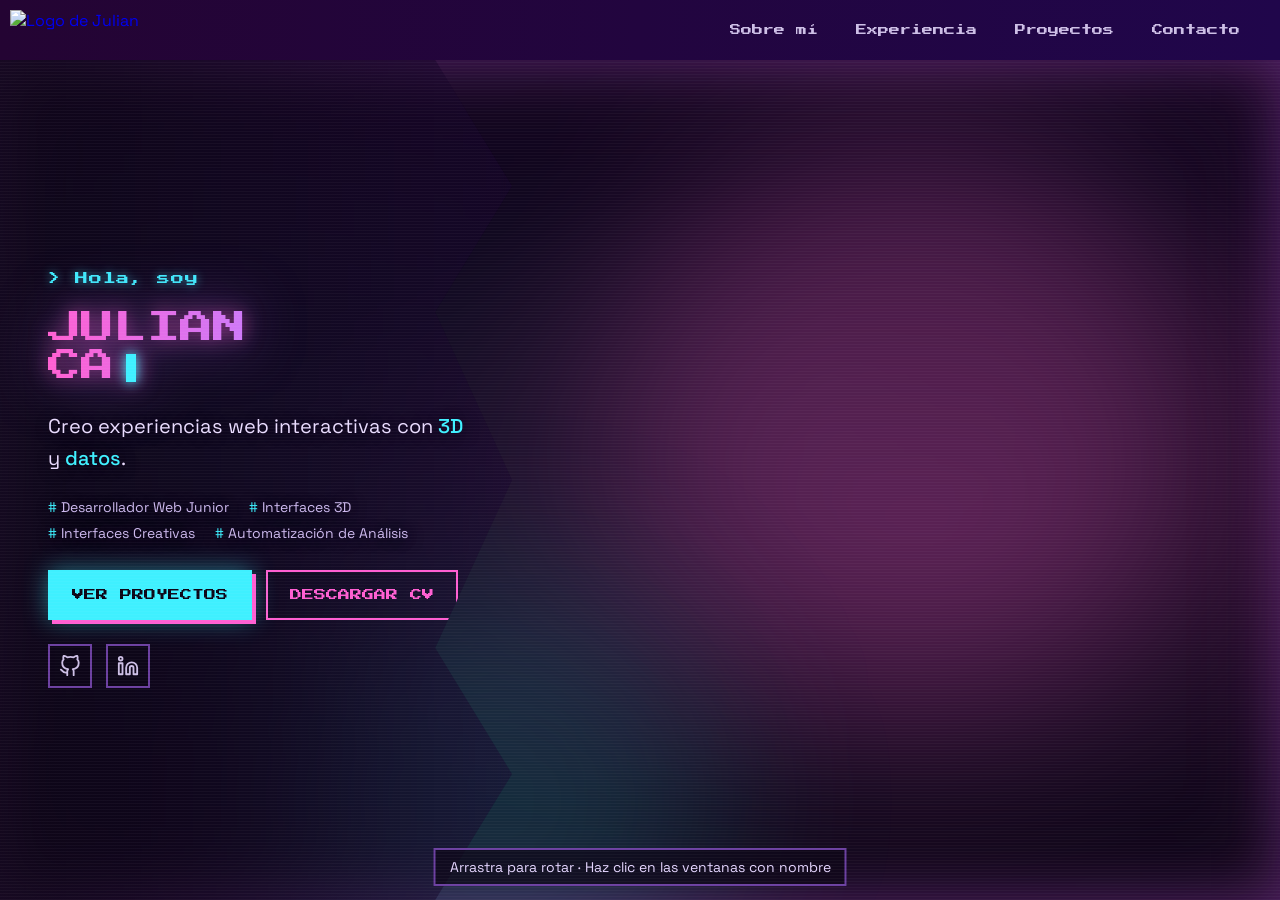
==== commit 20b16578: "style: cambio en el deiseño visual principal y diseño principal sobre escrito sobremi" ====
--- a/index.html
+++ b/index.html
@@ -4,6 +4,8 @@
     <meta charset="UTF-8">
     <meta name="viewport" content="width=device-width, initial-scale=1.0">
     <title>Julian Andrés Carvajalino Quintero | Desarrollador Web</title>
+    <meta name="description"
+      content="Portafolio de Julian Carvajalino: experiencias web interactivas con 3D y datos.">
     <link rel="preconnect" href="https://fonts.googleapis.com">
     <link rel="preconnect" href="https://fonts.gstatic.com" crossorigin>
     <link
@@ -11,22 +13,43 @@
       rel="stylesheet">
     <link rel="stylesheet" href="index.css">
   </head>
+
   <body>
     <header>
-      <a href="#" class="logo"><img
-          src="https://i.ibb.co/m5TYHz9v/image-removebg-preview.png"
-          alt="Logo de Julian"></a>
+      <a href="#" class="logo" aria-label="Inicio">
+        <img src="https://i.ibb.co/m5TYHz9v/image-removebg-preview.png"
+          alt="Logo de Julian">
+      </a>
+
+      <!-- Menú visible: abre los mismos paneles que las ventanas del 3D -->
+      <nav class="nav-principal" aria-label="Secciones del portafolio">
+        <button type="button" data-abrir="sobre-mi" aria-haspopup="dialog">Sobre
+          mí</button>
+        <button type="button" data-abrir="experiencia"
+          aria-haspopup="dialog">Experiencia</button>
+        <button type="button" data-abrir="proyectos"
+          aria-haspopup="dialog">Proyectos</button>
+        <button type="button" data-abrir="contacto"
+          aria-haspopup="dialog">Contacto</button>
+      </nav>
     </header>
+
     <main>
       <section class="Presentacion">
+
+        <!-- ========== TEXTO ========== -->
         <section class="hero">
           <div class="hero-text">
             <p class="saludo">&gt; Hola, soy</p>
 
-            <h1>Julian</h1>
-            <h1>Carvajalino<span class="cursor" aria-hidden="true"></span></h1>
-            <p class="frase">Creo experiencias web interactivas con 3D y
-              datos.</p>
+            <h1 aria-label="Julian Carvajalino">
+              <span class="ln">Julian</span>
+              <span class="ln">Carvajalino<span class="cursor"
+                  aria-hidden="true"></span></span>
+            </h1>
+
+            <p class="frase">Creo experiencias web interactivas con
+              <strong>3D</strong> y <strong>datos</strong>.</p>
 
             <ul class="etiquetas">
               <li>Desarrollador Web Junior</li>
@@ -34,66 +57,86 @@
               <li>Interfaces Creativas</li>
               <li>Automatización de Análisis</li>
             </ul>
+
             <div class="acciones">
-              <a href="/cv.pdf" download class="btn btn-primario">Descargar
+              <button type="button" class="btn btn-primario"
+                data-abrir="proyectos" aria-haspopup="dialog">Ver
+                proyectos</button>
+              <a href="cv.pdf" download class="btn btn-secundario">Descargar
                 CV</a>
-              <a href="#contacto" class="btn btn-secundario">Contáctame</a>
             </div>
 
             <div class="redes">
               <a href="https://github.com/TU-USUARIO" aria-label="GitHub"
                 target="_blank" rel="noopener">
-                <img src="https://i.ibb.co/0j1Z7gM/github.png" alt width="28"
-                  height="28">
+                <svg viewBox="0 0 24 24" fill="none" stroke="currentColor"
+                  stroke-width="2" stroke-linecap="round"
+                  stroke-linejoin="round" aria-hidden="true">
+                  <path
+                    d="M9 19c-5 1.5-5-2.5-7-3m14 6v-3.87a3.37 3.37 0 0 0-.94-2.61c3.14-.35 6.44-1.54 6.44-7A5.44 5.44 0 0 0 20 4.77 5.07 5.07 0 0 0 19.91 1S18.73.65 16 2.48a13.38 13.38 0 0 0-7 0C6.27.65 5.09 1 5.09 1A5.07 5.07 0 0 0 5 4.77a5.44 5.44 0 0 0-1.5 3.78c0 5.42 3.3 6.61 6.44 7A3.37 3.37 0 0 0 9 18.13V22" />
+                </svg>
               </a>
               <a href="https://linkedin.com/in/TU-USUARIO" aria-label="LinkedIn"
                 target="_blank" rel="noopener">
-                <img src="https://i.ibb.co/3y6k5qH/linkedin.png" alt width="28"
-                  height="28">
+                <svg viewBox="0 0 24 24" fill="none" stroke="currentColor"
+                  stroke-width="2" stroke-linecap="round"
+                  stroke-linejoin="round" aria-hidden="true">
+                  <path
+                    d="M16 8a6 6 0 0 1 6 6v7h-4v-7a2 2 0 0 0-2-2 2 2 0 0 0-2 2v7h-4v-7a6 6 0 0 1 6-6z" />
+                  <rect x="2" y="9" width="4" height="12" />
+                  <circle cx="4" cy="4" r="2" />
+                </svg>
               </a>
             </div>
-          </section>
-          <section>
-            <div class="overlay"></div>
-
-            <!-- Escena 3D a pantalla completa (fondo). Se dibuja con escena.js -->
-            <div id="escena-3d" class="hero-gato-caja" role="img"
-              aria-label="Escena 3D de bloques: gata gamer frente a un escritorio. Haz clic en las ventanas flotantes para abrir cada sección."></div>
-          </div>
-
+          </div>
         </section>
 
-        <!-- Acceso por teclado / lector de pantalla (oculto a la vista; se muestra al enfocar con Tab).
-         Con el mouse se abren haciendo clic en las ventanas flotantes del 3D. -->
-        <nav class="menu" aria-label="Secciones del portafolio">
-          <button type="button" class="menu-btn" data-panel="sobre-mi"
-            aria-haspopup="dialog">Sobre mí</button>
-          <button type="button" class="menu-btn" data-panel="experiencia"
-            aria-haspopup="dialog">Experiencia</button>
-          <button type="button" class="menu-btn" data-panel="proyectos"
-            aria-haspopup="dialog">Proyectos</button>
-          <button type="button" class="menu-btn" data-panel="contacto"
-            aria-haspopup="dialog">Contacto</button>
-        </nav>
-
-        <p class="pista" aria-hidden="true">Arrastra para rotar · haz clic en
-          las
-          ventanas flotantes</p>
-
-        <!-- ========== PANELES (se abren por encima) ========== -->
+        <!-- ========== FONDO + ESCENA 3D ========== -->
+        <div class="overlay"></div>
+        <div id="escena-3d" class="hero-gato-caja" role="img"
+          aria-label="Escena 3D de bloques: gata gamer frente a un escritorio, con ventanas flotantes que abren cada sección."></div>
+
+        <p class="pista" aria-hidden="true">
+          <span class="solo-mouse">Arrastra para rotar · Haz clic en las
+            ventanas con nombre</span>
+          <span class="solo-tactil">Desliza para rotar · Toca las ventanas con
+            nombre</span>
+        </p>
+
+        <!-- ========== PANELES ========== -->
         <div class="panel" id="sobre-mi" role="dialog" aria-modal="true"
           aria-labelledby="t-sobre-mi" hidden>
           <div class="panel-card">
             <button type="button" class="panel-cerrar"
               aria-label="Cerrar">&times;</button>
-            <h2 id="t-sobre-mi">Sobre mí</h2>
-            <p>Soy desarrollador web junior y me gusta construir interfaces que
-              se
-              sienten vivas: 3D, animación y detalles creativos.</p>
-            <p>También trabajo con datos y automatizo análisis para que la
-              información se entienda más rápido.</p>
-            <p>[Agrega aquí de dónde eres, qué estudiaste y qué estás buscando
-              ahora.]</p>
+            <section class="panel-card-sobremi">
+              <article class="t-sobremi-article1">
+                <img src="https://i.ibb.co/pB3wvK8L/image.png" alt="t-img_mia"
+                  class="t-panel-img">
+              </article>
+              <article class="t-sobremi-article2">
+                <h4>Julián Andrés Carvajalino Quintero</h4>
+                <p class="t-profesion">Ingeniero de Sistemas</p>
+                <p class="t-perfil">
+                  Desarrollador web junior enfocado en crear soluciones
+                  digitales,
+                  mejorar aplicaciones y automatizar procesos.
+                </p>
+              </article>
+              <article class="t-sobremi-article3">
+                <h2 id="t-sobre-mi">Sobre mí</h2>
+                <p>Soy desarrollador web junior apasionado por la tecnología y
+                  la creación de experiencias digitales. Me gusta transformar
+                  ideas en proyectos funcionales, combinando diseño,
+                  programación e interactividad.</p>
+                <p>Me interesa explorar las interfaces 3D, las animaciones web y
+                  el análisis de datos, buscando siempre nuevas formas de
+                  mejorar mis habilidades y resolver problemas.</p>
+                <p>Actualmente, continúo aprendiendo y desarrollando proyectos
+                  que me permitan crecer profesionalmente, fortalecer mis
+                  conocimientos y aportar soluciones creativas.</p>
+              </article>
+            </section>
           </div>
         </div>
 
@@ -145,20 +188,21 @@
             <ul class="enlaces">
               <li><a
                   href="mailto:tucorreo@ejemplo.com">tucorreo@ejemplo.com</a></li>
-              <li><a href="#">GitHub</a></li>
-              <li><a href="#">LinkedIn</a></li>
+              <li><a href="https://github.com/TU-USUARIO" target="_blank"
+                  rel="noopener">GitHub</a></li>
+              <li><a href="https://linkedin.com/in/TU-USUARIO" target="_blank"
+                  rel="noopener">LinkedIn</a></li>
             </ul>
-            <a href="#" class="btn btn-principal">Descargar CV</a>
-          </div>
-        </div>
+            <a href="cv.pdf" download class="btn btn-primario">Descargar CV</a>
+          </div>
+        </div>
+
       </section>
-
     </main>
 
-    <!-- Three.js r128 (cdnjs), luego la escena, luego tu index.js de siempre -->
+    <!-- Three.js r128 -->
     <script
       src="https://cdnjs.cloudflare.com/ajax/libs/three.js/r128/three.min.js"></script>
-    <script src="escena.js"></script>
     <script src="index.js"></script>
   </body>
 </html>
--- a/index.css
+++ b/index.css
@@ -4,9 +4,9 @@
     --texto: #f3e9ff;
     --texto-suave: #cdbfe6;
     --acento: #ff5fd2;
-    --alto-header: 60px;
     --acento-2: #3ff0ff;
     /* cian complementario */
+    --alto-header: 60px;
 }
 
 * {
@@ -38,89 +38,224 @@
     outline-offset: 3px;
 }
 
-/* ---------- Header ---------- */
-body header {
+/* =========================================================
+   HEADER + MENÚ PRINCIPAL
+   ========================================================= */
+body>header {
     height: var(--alto-header);
     width: 100%;
     background: linear-gradient(to right, #240433, #20064b);
     display: flex;
     align-items: center;
-}
-
-body header img {
-    height: 100%;
-    padding: 10px;
+    justify-content: space-between;
+    gap: 16px;
+    padding-right: 24px;
 }
 
 header .logo {
     height: 100%;
     display: block;
-}
-
-/* ---------- Main ---------- */
+    flex-shrink: 0;
+}
+
+header .logo img {
+    height: 100%;
+    padding: 10px;
+}
+
+.nav-principal {
+    display: flex;
+    gap: 6px;
+    min-width: 0;
+}
+
+.nav-principal button {
+    font: 400 11px 'Press Start 2P', monospace;
+    color: var(--texto-suave);
+    background: none;
+    border: 2px solid transparent;
+    border-radius: 0;
+    padding: 10px 14px;
+    cursor: pointer;
+    white-space: nowrap;
+    transition: color .15s, border-color .15s, box-shadow .15s;
+}
+
+.nav-principal button:hover {
+    color: var(--acento-2);
+    border-color: var(--acento-2);
+    box-shadow: 3px 3px 0 var(--acento-2);
+}
+
+/* =========================================================
+   MAIN + FONDO
+   Capas: fondo (1) < escena 3D (2) < texto (3) < scanlines (4) < paneles (10)
+   ========================================================= */
 main {
     position: relative;
     width: 100%;
     height: calc(100vh - var(--alto-header));
     height: calc(100dvh - var(--alto-header));
-    background-size: cover;
-    background-position: center;
     overflow: hidden;
 }
 
+.Presentacion {
+    height: 100%;
+    width: 100%;
+    background:
+        radial-gradient(ellipse at 72% 55%, rgba(255, 95, 210, .22), transparent 55%),
+        radial-gradient(ellipse at 15% 45%, rgba(63, 240, 255, .08), transparent 50%),
+        linear-gradient(180deg, #140623 0%, #0d0617 100%);
+}
+
 main .overlay {
     position: absolute;
     inset: 0;
-    background: rgba(13, 6, 23, 0.72);
+    background: rgba(13, 6, 23, .35);
     backdrop-filter: blur(8px);
     box-shadow:
-        inset 0 0 50px rgba(190, 80, 255, 0.25),
-        inset 0 0 100px rgba(255, 100, 200, 0.15);
+        inset 0 0 50px rgba(190, 80, 255, .25),
+        inset 0 0 100px rgba(255, 100, 200, .15);
     pointer-events: none;
     z-index: 1;
 }
 
-
-
-.Presentacion {
-    background: linear-gradient(90deg, rgba(255, 95, 210, 0.911) 0%, rgba(107, 63, 160, 0.993) 100%);
-    height: 100%;
-    width: 100%;
-}
-
-/* Capas: fondo (1) < escena 3D (2) < texto (3) < paneles (10).
-   El texto no bloquea el mouse, así que se puede arrastrar/clicar el 3D por debajo. */
+/* mancha rosa detrás del escritorio */
+main::before {
+    content: "";
+    position: absolute;
+    z-index: 1;
+    pointer-events: none;
+    width: 46vw;
+    height: 46vw;
+    right: 6%;
+    top: 8%;
+    border-radius: 50%;
+    background: rgba(255, 95, 210, .35);
+    filter: blur(90px);
+    animation: flota 14s ease-in-out infinite alternate;
+}
+
+/* mancha cian abajo a la izquierda */
+.Presentacion::after {
+    content: "";
+    position: absolute;
+    z-index: 1;
+    pointer-events: none;
+    width: 34vw;
+    height: 34vw;
+    left: 22%;
+    bottom: -14%;
+    border-radius: 50%;
+    background: rgba(63, 240, 255, .16);
+    filter: blur(90px);
+    animation: flota 18s ease-in-out infinite alternate-reverse;
+}
+
+@keyframes flota {
+    to {
+        transform: translate(-6vw, 6vh) scale(1.2);
+    }
+}
+
+/* scanlines estilo CRT (no bloquean el mouse) */
+main::after {
+    content: "";
+    position: absolute;
+    inset: 0;
+    z-index: 4;
+    pointer-events: none;
+    background: repeating-linear-gradient(0deg, rgba(255, 255, 255, .035) 0 1px, transparent 1px 3px);
+    animation: scan 8s linear infinite;
+}
+
+@keyframes scan {
+    to {
+        background-position: 0 60px;
+    }
+}
+
+/* =========================================================
+   HERO (texto a la izquierda)
+   El texto no bloquea el mouse: se puede arrastrar el 3D por debajo.
+   Solo los elementos interactivos reactivan pointer-events.
+   ========================================================= */
 .hero {
     position: absolute;
-    inset: 0;
+    top: 0;
+    bottom: 0;
+    left: 0;
+    width: 40%;
     z-index: 3;
     display: flex;
     align-items: center;
     padding: 24px 48px;
     pointer-events: none;
-    background-color: #1a063025;
-    backdrop-filter: blur(20px);
-    width: 35%;
+    background: linear-gradient(90deg, rgba(13, 6, 23, .8), rgba(26, 6, 48, .45));
+    backdrop-filter: blur(6px);
     clip-path: polygon(0 0, 85% 0, 100% 15%, 85% 30%, 100% 50%, 85% 70%, 100% 85%, 85% 100%, 0 100%);
 }
 
 .hero-text {
-    pointer-events: none; 
-    width: min(38vw, 580px);
+    width: 100%;
+    max-width: 580px;
     container-type: inline-size;
     display: flex;
     flex-direction: column;
     gap: 24px;
     min-width: 0;
+    pointer-events: none;
     text-shadow: 2px 2px 14px rgba(13, 6, 23, .95);
-    z-index: 3;
-}
-
+}
+
+.hero-text a,
+.hero-text button,
 .hero-text .acciones,
-.hero-text .redes,
-.hero-text a,
-.hero-text button {
-    pointer-events: auto;      /* los botones sí reciben clic */
+.hero-text .redes {
+    pointer-events: auto;
+}
+
+/* entrada escalonada */
+.hero-text>* {
+    animation: entra .5s steps(5) calc(var(--d, 0) * 1s) both;
+}
+
+.hero-text> :nth-child(1) {
+    --d: .10;
+}
+
+/* saludo */
+.hero-text> :nth-child(2) {
+    --d: .30;
+}
+
+/* nombre */
+.hero-text> :nth-child(3) {
+    --d: 1.2;
+}
+
+/* frase */
+.hero-text> :nth-child(4) {
+    --d: 1.5;
+}
+
+/* etiquetas */
+.hero-text> :nth-child(5) {
+    --d: 1.8;
+}
+
+/* botones */
+.hero-text> :nth-child(6) {
+    --d: 2.0;
+}
+
+/* redes */
+
+@keyframes entra {
+    from {
+        opacity: 0;
+        transform: translateY(14px);
+    }
 }
 
 .saludo {
@@ -134,10 +269,9 @@
 .hero-text h1 {
     font-family: 'Press Start 2P', monospace;
     font-weight: 400;
-    font-size: clamp(18px, 10cqi, 48px);
+    font-size: clamp(16px, 8cqi, 48px);
     line-height: 1.15;
     text-transform: uppercase;
-    text-wrap: balance;
 
     /* degradado rosa → cian */
     background: linear-gradient(90deg, var(--acento) 0%, #c77dff 55%, var(--acento-2) 100%);
@@ -146,16 +280,47 @@
     color: transparent;
     text-shadow: none;
     filter: drop-shadow(0 0 10px rgba(255, 95, 210, .55)) drop-shadow(0 0 28px rgba(107, 63, 160, .8));
+
+    animation:
+        entra .5s steps(5) calc(var(--d, 0) * 1s) both,
+        glitch 6s 4s infinite;
+}
+
+.hero-text h1 .ln {
+    display: block;
+    min-height: 1.15em;
+    /* evita saltos mientras se "escribe" */
+}
+
+@keyframes glitch {
+
+    0%,
+    91%,
+    100% {
+        transform: none;
+    }
+
+    92% {
+        transform: translate(-4px, 0) skewX(-6deg);
+    }
+
+    94% {
+        transform: translate(4px, 1px) skewX(4deg);
+    }
+
+    96% {
+        transform: translate(-2px, -1px);
+    }
 }
 
 .cursor {
     display: inline-block;
-    width: 0.3em;
-    height: 1em;
-    margin-left: 8px;
+    width: .3em;
+    height: .85em;
+    margin-left: 12px;
     background: var(--acento-2);
     box-shadow: 0 0 12px var(--acento-2);
-    vertical-align: -0.1em;
+    vertical-align: baseline;
     animation: parpadeo 1s steps(2) infinite;
 }
 
@@ -168,11 +333,35 @@
 .frase {
     font-size: 20px;
     line-height: 1.6;
-    max-width: 480px;
+    max-width: 34ch;
     color: #eadcff;
 }
 
-/* ---------- Botones de acción ---------- */
+.frase strong {
+    color: var(--acento-2);
+    font-weight: 500;
+}
+
+/* ---------- Etiquetas (discretas) ---------- */
+.etiquetas {
+    list-style: none;
+    display: flex;
+    flex-wrap: wrap;
+    gap: 8px 20px;
+    max-width: 600px;
+}
+
+.etiquetas li {
+    font-size: 14px;
+    color: #cdb9ee;
+}
+
+.etiquetas li::before {
+    content: "# ";
+    color: var(--acento-2);
+}
+
+/* ---------- Botones ---------- */
 .acciones {
     display: flex;
     flex-wrap: wrap;
@@ -181,16 +370,19 @@
 }
 
 .btn {
+    display: inline-block;
     font-family: 'Press Start 2P', monospace;
     font-size: 12px;
+    line-height: 1.2;
     padding: 16px 22px;
-    text-decoration: none;
+    border-radius: 0;
     text-transform: uppercase;
     cursor: pointer;
-    transition: transform .15s steps(3), box-shadow .15s;
+    transition: transform .15s steps(3), box-shadow .15s, background .15s;
 }
 
 .btn-primario {
+    position: relative;
     background: var(--acento-2);
     color: #0d0617;
     border: 2px solid var(--acento-2);
@@ -203,6 +395,28 @@
     box-shadow: 6px 6px 0 var(--acento), 0 0 32px rgba(63, 240, 255, .7);
 }
 
+/* onda pulsante */
+.btn-primario::after {
+    content: "";
+    position: absolute;
+    inset: -2px;
+    border: 2px solid var(--acento-2);
+    pointer-events: none;
+    animation: onda 2.2s ease-out infinite;
+}
+
+@keyframes onda {
+    from {
+        opacity: .8;
+        transform: scale(1);
+    }
+
+    to {
+        opacity: 0;
+        transform: scale(1.15, 1.6);
+    }
+}
+
 .btn-secundario {
     background: transparent;
     color: var(--acento);
@@ -215,30 +429,38 @@
     box-shadow: 0 0 20px rgba(255, 95, 210, .5);
 }
 
-/* ---------- Etiquetas (ahora discretas) ---------- */
-.etiquetas {
-    list-style: none;
-    display: flex;
-    flex-wrap: wrap;
-    gap: 8px 16px;
-    max-width: 600px;
-}
-
-.etiquetas li {
-    font-size: 13px;
-    color: #b9a3dc;
-    padding: 0;
-    border: 0;
-    background: none;
-}
-
-.etiquetas li::before {
-    content: "# ";
+/* ---------- Redes (SVG en línea) ---------- */
+.redes {
+    display: flex;
+    gap: 14px;
+}
+
+.redes a {
+    display: grid;
+    place-items: center;
+    width: 44px;
+    height: 44px;
+    color: var(--texto-suave);
+    border: 2px solid var(--morado);
+    background: rgba(13, 6, 23, .55);
+    transition: transform .15s steps(3), border-color .15s, box-shadow .15s, color .15s;
+}
+
+.redes a:hover {
+    transform: translate(-2px, -2px);
     color: var(--acento-2);
-}
-
-
-/* ---------- Escena 3D (pantalla completa) ---------- */
+    border-color: var(--acento-2);
+    box-shadow: 3px 3px 0 var(--acento-2);
+}
+
+.redes svg {
+    width: 22px;
+    height: 22px;
+}
+
+/* =========================================================
+   ESCENA 3D (pantalla completa)
+   ========================================================= */
 .hero-gato-caja {
     position: absolute;
     inset: 0;
@@ -251,74 +473,89 @@
     width: 100%;
     height: 100%;
     display: block;
-    z-index: 2;
-}
-
-/* Etiqueta que sigue al mouse al pasar sobre una ventana */
-.etiqueta-3d {
-    position: absolute;
-    z-index: 4;
-    transform: translate(14px, -38px);
-    padding: 7px 10px;
+}
+
+/* Etiqueta siempre visible bajo cada ventana clicable (también es un botón) */
+.etiqueta-ventana {
+    position: absolute;
+    top: 0;
+    left: 0;
+    z-index: 1;
     font: 400 10px 'Press Start 2P', monospace;
+    color: var(--texto);
+    background: rgba(26, 6, 48, .88);
+    border: 2px solid var(--morado);
+    border-radius: 0;
+    padding: 6px 9px;
+    white-space: nowrap;
+    cursor: pointer;
+    will-change: transform;
+    animation: aparecen .5s steps(5) 2.4s both;
+    transition: color .15s, border-color .15s, box-shadow .15s;
+}
+
+.etiqueta-ventana:hover,
+.etiqueta-ventana:focus-visible {
     color: var(--acento);
-    background: rgba(26, 6, 48, .92);
-    border: 2px solid var(--acento);
-    white-space: nowrap;
+    border-color: var(--acento);
+    box-shadow: 3px 3px 0 var(--acento);
+}
+
+@keyframes aparecen {
+    from {
+        opacity: 0;
+    }
+}
+
+/* ---------- Pista de uso ---------- */
+.pista {
+    position: absolute;
+    left: 50%;
+    bottom: 14px;
+    transform: translateX(-50%);
+    z-index: 3;
+    width: max-content;
+    max-width: calc(100% - 24px);
+    padding: 8px 14px;
+    text-align: center;
+    font-size: 14px;
+    color: #e5d6ff;
+    background: rgba(13, 6, 23, .7);
+    border: 2px solid var(--morado);
     pointer-events: none;
-}
-
-.pista {
-    position: absolute;
-    left: 0;
-    right: 0;
-    bottom: 14px;
-    z-index: 3;
-    text-align: center;
-    font-size: 13px;
-    color: var(--texto-suave);
-    text-shadow: 0 1px 8px rgba(13, 6, 23, .95);
-    pointer-events: none;
-}
-
-/* Botones solo para teclado / lector de pantalla: ocultos hasta recibir foco */
-.menu {
-    position: absolute;
-    left: 50%;
-    bottom: 48px;
-    transform: translateX(-50%);
-    z-index: 5;
-    display: flex;
-    gap: 10px;
-    width: 1px;
-    height: 1px;
-    overflow: hidden;
-    clip-path: inset(50%);
-    white-space: nowrap;
-}
-
-.menu:focus-within {
-    width: auto;
-    height: auto;
-    overflow: visible;
-    clip-path: none;
-}
-
-.menu-btn {
-    font: 500 15px 'Space Grotesk', sans-serif;
-    padding: 12px 18px;
-    color: var(--texto);
-    background: rgba(26, 6, 48, 0.9);
-    border: 2px solid var(--morado);
-    cursor: pointer;
-}
-
-.menu-btn:hover {
-    border-color: var(--acento);
-    color: var(--acento);
-}
-
-/* ---------- Paneles por encima ---------- */
+    animation: respira 2.6s ease-in-out infinite;
+}
+
+.pista .solo-tactil {
+    display: none;
+}
+
+@media (hover: none) {
+    .pista .solo-mouse {
+        display: none;
+    }
+
+    .pista .solo-tactil {
+        display: inline;
+    }
+}
+
+/* cuando la persona ya exploró, la pista se retira */
+.explorado .pista {
+    animation: none;
+    opacity: 0;
+    transition: opacity .6s;
+}
+
+@keyframes respira {
+    50% {
+        opacity: .55;
+    }
+}
+
+/* =========================================================
+   PANELES (se abren por encima de todo)
+   ========================================================= */
 .panel {
     position: absolute;
     inset: 0;
@@ -327,7 +564,7 @@
     align-items: center;
     justify-content: center;
     padding: 32px;
-    background: rgba(8, 3, 16, 0.78);
+    background: rgba(8, 3, 16, .78);
     backdrop-filter: blur(6px);
     animation: aparece .25s ease-out;
 }
@@ -339,18 +576,23 @@
 .panel-card {
     position: relative;
     width: 100%;
-    max-width: 720px;
-    max-height: 100%;
+    height: 100%;
+    max-width: 1440px;
+    max-height: 90%;
     overflow-y: auto;
-    /* si el contenido es largo, se desplaza dentro del panel */
+    /* si el contenido es largo, se desplaza dentro */
     padding: 40px;
     background: #1a0b2e;
     border: 2px solid var(--morado);
-    box-shadow: 0 0 60px rgba(138, 63, 252, 0.35);
+    box-shadow: 0 0 60px rgba(138, 63, 252, .35);
     display: flex;
     flex-direction: column;
     gap: 18px;
     animation: sube .3s ease-out;
+}
+
+.panel-card .btn {
+    align-self: flex-start;
 }
 
 @keyframes aparece {
@@ -402,6 +644,84 @@
     border-color: var(--acento);
 }
 
+/*====== Sobremi*/
+
+/* ====== Sobre mí ====== */
+.panel-card-sobremi {
+    display: grid;
+    grid-template-columns: 200px minmax(0, 1fr);
+    grid-template-rows: auto auto;
+    gap: 10px;
+    margin-top: 40px;
+}
+
+/* Imagen: arriba a la izquierda */
+.t-sobremi-article1 {
+    grid-area: 1 / 1 / 2 / 2;
+}
+
+/* Nombre e ingeniería: al lado de la imagen */
+.t-sobremi-article2 {
+    grid-area: 1 / 2 / 2 / 3;
+    display: flex;
+    flex-direction: column;
+    align-items: center;
+}
+
+/* Sobre mí: debajo, ocupando todo el ancho */
+.t-sobremi-article3 {
+    grid-area: 2 / 1 / 3 / 3;
+}
+
+.t-panel-img {
+    display: block;
+    width: 200px;
+    height: 200px;
+    object-fit: cover;
+    background: var(--acento-2);
+}
+
+/* Estilos de los artículos */
+.panel-card-sobremi article {
+    min-width: 0;
+    padding: 10px;
+    border: 1px solid var(--morado);
+    box-sizing: border-box;
+}
+
+/* Espaciado del contenido */
+.t-sobremi-article2 p,
+.t-sobremi-article3 p {
+    line-height: 1.6;
+    margin: 0 0 12px;
+}
+
+.t-sobremi-article3 h2 {
+    margin-top: 0;
+}
+
+/* Adaptación a móviles */
+@media (max-width: 480px) {
+    .panel-card-sobremi {
+        grid-template-columns: 110px minmax(0, 1fr);
+    }
+
+    .t-panel-img {
+        width: 100%;
+        height: auto;
+        aspect-ratio: 1 / 1;
+    }
+
+    .panel-card-sobremi article {
+        padding: 8px;
+    }
+}
+
+.panel-card-sobremi article {
+    border: 1px solid var(--morado);
+    padding: 5px;
+}
+
 /* Experiencia */
 .linea {
     list-style: none;
@@ -442,12 +762,13 @@
     display: block;
     padding: 20px;
     border: 2px solid var(--morado);
+    color: inherit;
     transition: border-color .2s, background .2s;
 }
 
 .proyecto:hover {
     border-color: var(--acento);
-    background: rgba(255, 95, 210, 0.08);
+    background: rgba(255, 95, 210, .08);
 }
 
 .proyecto p {
@@ -474,50 +795,52 @@
     border-color: var(--acento);
 }
 
-.btn {
-    align-self: flex-start;
-    display: inline-block;
-    padding: 15px 28px;
-    font-size: 16px;
-}
-
-.btn-principal {
-    background: var(--acento);
-    color: #1a0630;
-    font-weight: 700;
-    border: 2px solid var(--acento);
-    transition: background .2s;
-}
-
-.btn-principal:hover {
-    background: #ff86e0;
-}
-
-/* ---------- Tablet ---------- */
+/* =========================================================
+   RESPONSIVE
+   ========================================================= */
 @media (max-width: 1100px) {
     .hero {
+        width: 48%;
         padding: 24px 32px;
     }
 
-    .hero-text {
-        width: min(44vw, 460px);
-    }
-}
-
-/* ---------- Móvil: el texto va arriba y la escena queda detrás, más abajo ---------- */
+    .nav-principal button {
+        font-size: 10px;
+        padding: 10px 10px;
+    }
+}
+
+/* Móvil: el texto va arriba y la escena queda detrás, más abajo */
 @media (max-width: 700px) {
+    body>header {
+        padding-right: 8px;
+        gap: 8px;
+    }
+
+    .nav-principal {
+        overflow-x: auto;
+        scrollbar-width: none;
+    }
+
+    .nav-principal button {
+        font: 500 13px 'Space Grotesk', sans-serif;
+        padding: 8px 8px;
+    }
+
     .hero {
+        width: 100%;
         align-items: flex-start;
         padding: 20px 20px 16px;
+        clip-path: none;
+        background: linear-gradient(180deg, rgba(13, 6, 23, .85), rgba(13, 6, 23, 0));
     }
 
     .hero-text {
-        width: 100%;
         gap: 12px;
     }
 
     .saludo {
-        font-size: 15px;
+        font-size: 11px;
     }
 
     .frase {
@@ -525,12 +848,21 @@
     }
 
     .etiquetas {
-        gap: 6px;
+        gap: 6px 14px;
     }
 
     .etiquetas li {
         font-size: 12px;
-        padding: 5px 8px;
+    }
+
+    .btn {
+        font-size: 10px;
+        padding: 12px 14px;
+    }
+
+    .etiqueta-ventana {
+        font-size: 8px;
+        padding: 5px 7px;
     }
 
     .pista {
@@ -547,15 +879,29 @@
     }
 }
 
+/* =========================================================
+   ACCESIBILIDAD: reducir movimiento
+   ========================================================= */
 @media (prefers-reduced-motion: reduce) {
 
+    main::before,
+    main::after,
+    .Presentacion::after,
+    .hero-text>*,
+    .hero-text h1,
     .cursor,
+    .btn-primario::after,
+    .etiqueta-ventana,
+    .pista,
     .panel,
     .panel-card {
         animation: none;
     }
 
-    .menu-btn {
+    .nav-principal button,
+    .etiqueta-ventana,
+    .btn,
+    .redes a {
         transition: none;
     }
 }
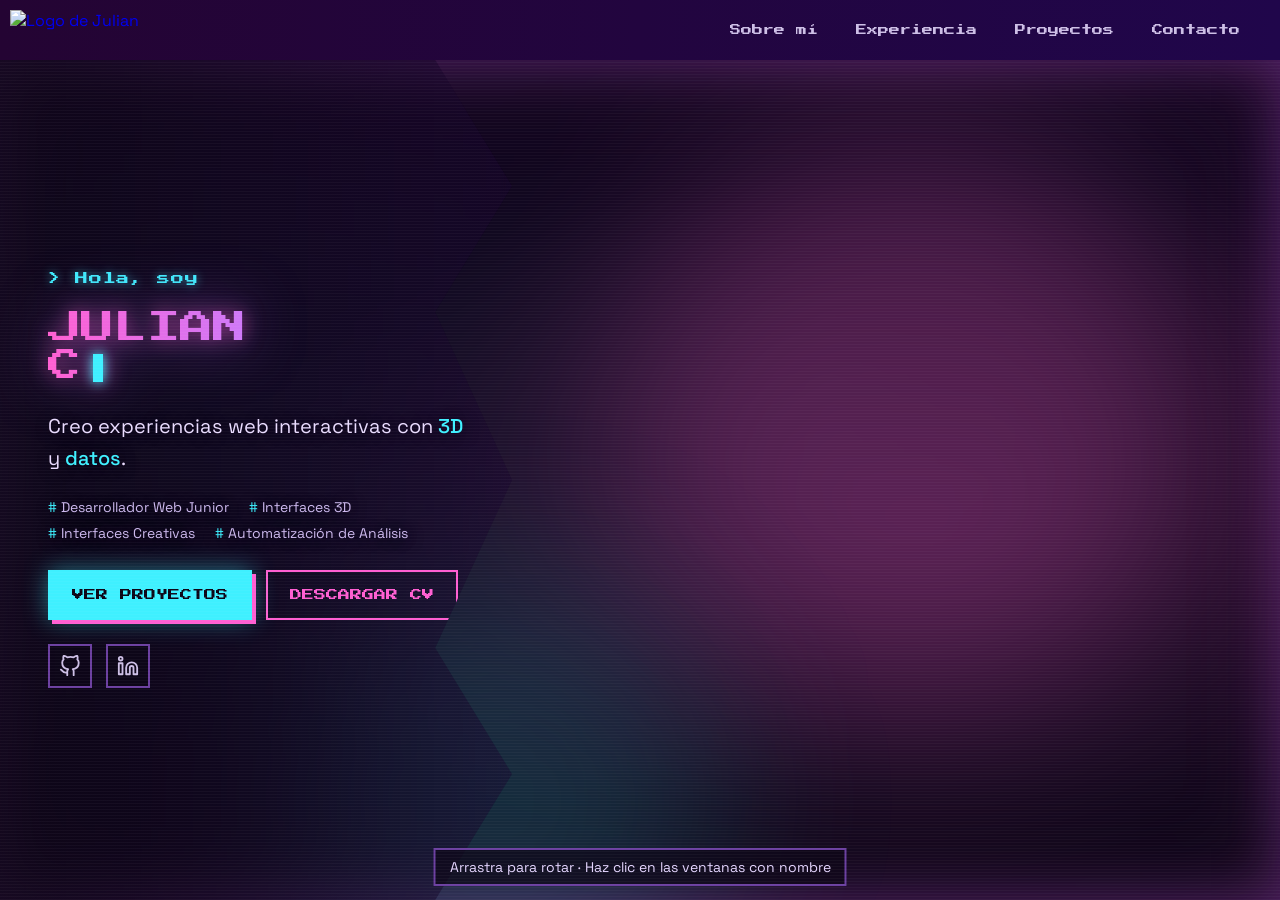
==== commit 27c6be1e: "feat: Secction sobre mi agregado skill sy modifico contenido ademas se agrega style a la barra de sc" ====
--- a/index.html
+++ b/index.html
@@ -115,26 +115,44 @@
                   class="t-panel-img">
               </article>
               <article class="t-sobremi-article2">
-                <h4>Julián Andrés Carvajalino Quintero</h4>
-                <p class="t-profesion">Ingeniero de Sistemas</p>
-                <p class="t-perfil">
-                  Desarrollador web junior enfocado en crear soluciones
-                  digitales,
-                  mejorar aplicaciones y automatizar procesos.
-                </p>
+                <div class="t-sobremi-texto">
+                  <h3>Julián Andrés Carvajalino Quintero</h3>
+                  <p class="t-profesion">INGENIERO DE SISTEMAS</p>
+                  <h3>22 Años</h3>
+                  <h3>Colombia, Bogota</h3>
+                  <h3>Tel: +57 314 475 0332</h3>
+                  <h3>Email: julian.carvajalino@gmail.com</h3>
+                </div>
               </article>
               <article class="t-sobremi-article3">
+                <ul>
+                  <li>HTML</li>
+                  <li>CSS</li>
+                  <li>JS</li>
+                  <li>React</li>
+                  <li>Three.js</li>
+                  <li>PHP</li>
+                  <li>Laravel</li>
+                  <li>Python</li>
+                  <li>MySQL</li>
+                  <li>Git</li>
+                </ul>
+              </article>
+              <article class="t-sobremi-article4">
                 <h2 id="t-sobre-mi">Sobre mí</h2>
                 <p>Soy desarrollador web junior apasionado por la tecnología y
                   la creación de experiencias digitales. Me gusta transformar
                   ideas en proyectos funcionales, combinando diseño,
                   programación e interactividad.</p>
-                <p>Me interesa explorar las interfaces 3D, las animaciones web y
-                  el análisis de datos, buscando siempre nuevas formas de
-                  mejorar mis habilidades y resolver problemas.</p>
-                <p>Actualmente, continúo aprendiendo y desarrollando proyectos
-                  que me permitan crecer profesionalmente, fortalecer mis
-                  conocimientos y aportar soluciones creativas.</p>
+                <p>Me interesa explorar nuevas tecnologías dentro de mi trabajo
+                  y compartir siempre lo que aprendo.</p>
+                <p>Aunque mi enfoque es el desarrollo web, no me limito al
+                  frontend: también he trabajado con backend y bases de datos,
+                  lo que me ha dado una visión más completa de los proyectos en
+                  los que trabajo. Eso me permite colaborar de manera efectiva:
+                  coordino, me comunico con el equipo y enfrento los retos con
+                  resultados positivos.</p>
+                </p>
               </article>
             </section>
           </div>
--- a/index.css
+++ b/index.css
@@ -13,6 +13,63 @@
     margin: 0;
     padding: 0;
     box-sizing: border-box;
+    text-decoration: none;
+    list-style: none;
+}
+
+/* =========================================================
+   BARRA DE SCROLL GLOBAL (se aplica a todo lo que tenga scroll)
+   Pégalo en index.css, justo después del reset (* { margin:0... })
+   ========================================================= */
+
+:root {
+    --scroll-fondo: #12071f;
+}
+
+/* ---------- Chrome, Edge, Safari, Opera: estilo pixel con hover ---------- */
+*::-webkit-scrollbar {
+    width: 12px;
+    height: 12px;
+}
+
+*::-webkit-scrollbar-track {
+    background: var(--scroll-fondo);
+}
+
+*::-webkit-scrollbar-thumb {
+    background: var(--morado);
+    border: 2px solid var(--scroll-fondo);                 /* da el efecto "hundido" */
+    box-shadow: inset 2px 2px 0 rgba(255, 255, 255, .22);  /* reflejo pixel arriba a la izquierda */
+}
+
+*::-webkit-scrollbar-thumb:hover {
+    background: var(--acento);
+}
+
+*::-webkit-scrollbar-thumb:active {
+    background: var(--acento-2);
+}
+
+*::-webkit-scrollbar-corner {
+    background: var(--scroll-fondo);
+}
+
+/* flechas de arriba y abajo: fuera, la barra queda más limpia */
+*::-webkit-scrollbar-button {
+    display: none;
+}
+
+/* el menú del header en móvil se desliza sin mostrar barra */
+.nav-principal::-webkit-scrollbar {
+    display: none;
+}
+
+/* ---------- Firefox (no soporta los pseudo-elementos de arriba) ---------- */
+@supports not selector(::-webkit-scrollbar) {
+    * {
+        scrollbar-width: thin;
+        scrollbar-color: var(--morado) var(--scroll-fondo);
+    }
 }
 
 html,
@@ -577,7 +634,7 @@
     position: relative;
     width: 100%;
     height: 100%;
-    max-width: 1440px;
+    max-width: 940px;
     max-height: 90%;
     overflow-y: auto;
     /* si el contenido es largo, se desplaza dentro */
@@ -591,6 +648,16 @@
     animation: sube .3s ease-out;
 }
 
+.t-sobremi-texto{
+    display: flex;
+    padding-top: 10px;
+    flex-direction: column;
+    width: 100%;
+    height: 100%;
+    justify-content: center;
+}
+
+
 .panel-card .btn {
     align-self: flex-start;
 }
@@ -621,7 +688,6 @@
     font-size: 18px;
     line-height: 1.6;
     color: var(--texto);
-    max-width: 62ch;
 }
 
 .panel-cerrar {
@@ -647,6 +713,11 @@
 /*====== Sobremi*/
 
 /* ====== Sobre mí ====== */
+
+.panel-card-sobremi .t-sobremi-article4 {
+    padding: 22px 28px 12px;                       /* texto en 2 columnas: líneas de ~55 caracteres */
+}
+
 .panel-card-sobremi {
     display: grid;
     grid-template-columns: 200px minmax(0, 1fr);
@@ -668,9 +739,114 @@
     align-items: center;
 }
 
-/* Sobre mí: debajo, ocupando todo el ancho */
+/* =========================================================
+   SKILLS ANIMADAS (solo CSS, no cambia tu HTML)
+   Reemplaza tus reglas de .t-sobremi-article3 y .t-sobremi-article3 ul
+   por todo este bloque.
+   ========================================================= */
+
 .t-sobremi-article3 {
     grid-area: 2 / 1 / 3 / 3;
+    margin-top: 20px;
+    --paso: 70ms;                 /* retraso entre skill y skill al aparecer */
+    --altura: 6px;                /* cuánto suben y bajan al flotar */
+}
+
+/* un poco de aire dentro de la caja (antes quedaba pegado al borde) */
+.panel-card-sobremi .t-sobremi-article3 {
+    padding: 18px 12px;
+}
+
+.t-sobremi-article3 ul {
+    display: flex;
+    flex-direction: row;
+    flex-wrap: balance;              /* si no caben en una línea, bajan a la siguiente */
+    align-items: center;
+    justify-content: center;
+    gap: 12px;
+}
+
+/* ---------- Cada skill ---------- */
+.t-sobremi-article3 li {
+    padding: 9px 14px;
+    font: 400 10px 'Press Start 2P', monospace;
+    line-height: 1.4;
+    color: var(--texto);
+    background-color: rgba(13, 6, 23, .55);
+    border: 2px solid var(--c, var(--morado));
+    cursor: default;
+
+    /* 1) entra con "salto" pixel   2) flota en onda   3) un brillo recorre la fila */
+    animation:
+        skill-entra .45s steps(6) calc(var(--i) * var(--paso) + 150ms) both,
+        skill-flota 3.2s ease-in-out calc(var(--i) * var(--paso) + 600ms) infinite,
+        skill-brilla 5s linear calc(var(--i) * 400ms + 2s) infinite;
+
+    /* el hover usa "translate" y "scale" (propiedades aparte) para no chocar con la animación */
+    transition: translate .15s steps(3), scale .15s steps(3), border-color .15s, color .15s, box-shadow .15s;
+}
+
+/* alterna los colores del sistema: rosa, cian y lila */
+.t-sobremi-article3 li:nth-child(3n + 1) { --c: var(--acento); }
+.t-sobremi-article3 li:nth-child(3n + 2) { --c: var(--acento-2); }
+.t-sobremi-article3 li:nth-child(3n)     { --c: #c77dff; }
+
+/* posición de cada skill (para escalonar las animaciones) */
+.t-sobremi-article3 li:nth-child(1)  { --i: 0; }
+.t-sobremi-article3 li:nth-child(2)  { --i: 1; }
+.t-sobremi-article3 li:nth-child(3)  { --i: 2; }
+.t-sobremi-article3 li:nth-child(4)  { --i: 3; }
+.t-sobremi-article3 li:nth-child(5)  { --i: 4; }
+.t-sobremi-article3 li:nth-child(6)  { --i: 5; }
+.t-sobremi-article3 li:nth-child(7)  { --i: 6; }
+.t-sobremi-article3 li:nth-child(8)  { --i: 7; }
+.t-sobremi-article3 li:nth-child(9)  { --i: 8; }
+.t-sobremi-article3 li:nth-child(10) { --i: 9; }
+/* si agregas más skills, añade aquí la siguiente línea: li:nth-child(11) { --i: 10; } */
+
+/* ---------- Hover ---------- */
+.t-sobremi-article3 li:hover {
+    translate: -2px -4px;
+    scale: 1.08;
+    color: var(--c);
+    box-shadow: 4px 4px 0 var(--c);
+}
+
+/* ---------- Animaciones ---------- */
+@keyframes skill-entra {
+    from { opacity: 0; transform: translateY(20px) scale(.5); }
+}
+
+@keyframes skill-flota {
+    0%, 100% { transform: translateY(0); }
+    50%      { transform: translateY(calc(var(--altura) * -1)); }
+}
+
+@keyframes skill-brilla {
+    0%       { background-color: rgba(255, 255, 255, .22); }
+    8%, 100% { background-color: rgba(13, 6, 23, .55); }
+}
+
+/* ---------- Si la persona pidió menos movimiento ---------- */
+@media (prefers-reduced-motion: reduce) {
+    .t-sobremi-article3 li {
+        animation: none;
+        transition: none;
+    }
+}
+
+/* Sobre mí: debajo, ocupando todo el ancho */
+.t-sobremi-article4 {
+    grid-area: 4 / 1 / 5 / 3;
+}
+
+.t-sobremi-article4 h2 {
+    font-size: 25px;
+    text-align: center;
+}
+
+.t-sobremi-article4 p{
+    font-size: 16px;
 }
 
 .t-panel-img {
@@ -691,12 +867,12 @@
 
 /* Espaciado del contenido */
 .t-sobremi-article2 p,
-.t-sobremi-article3 p {
+.t-sobremi-article4 p {
     line-height: 1.6;
     margin: 0 0 12px;
 }
 
-.t-sobremi-article3 h2 {
+.t-sobremi-article4 h2 {
     margin-top: 0;
 }
 
